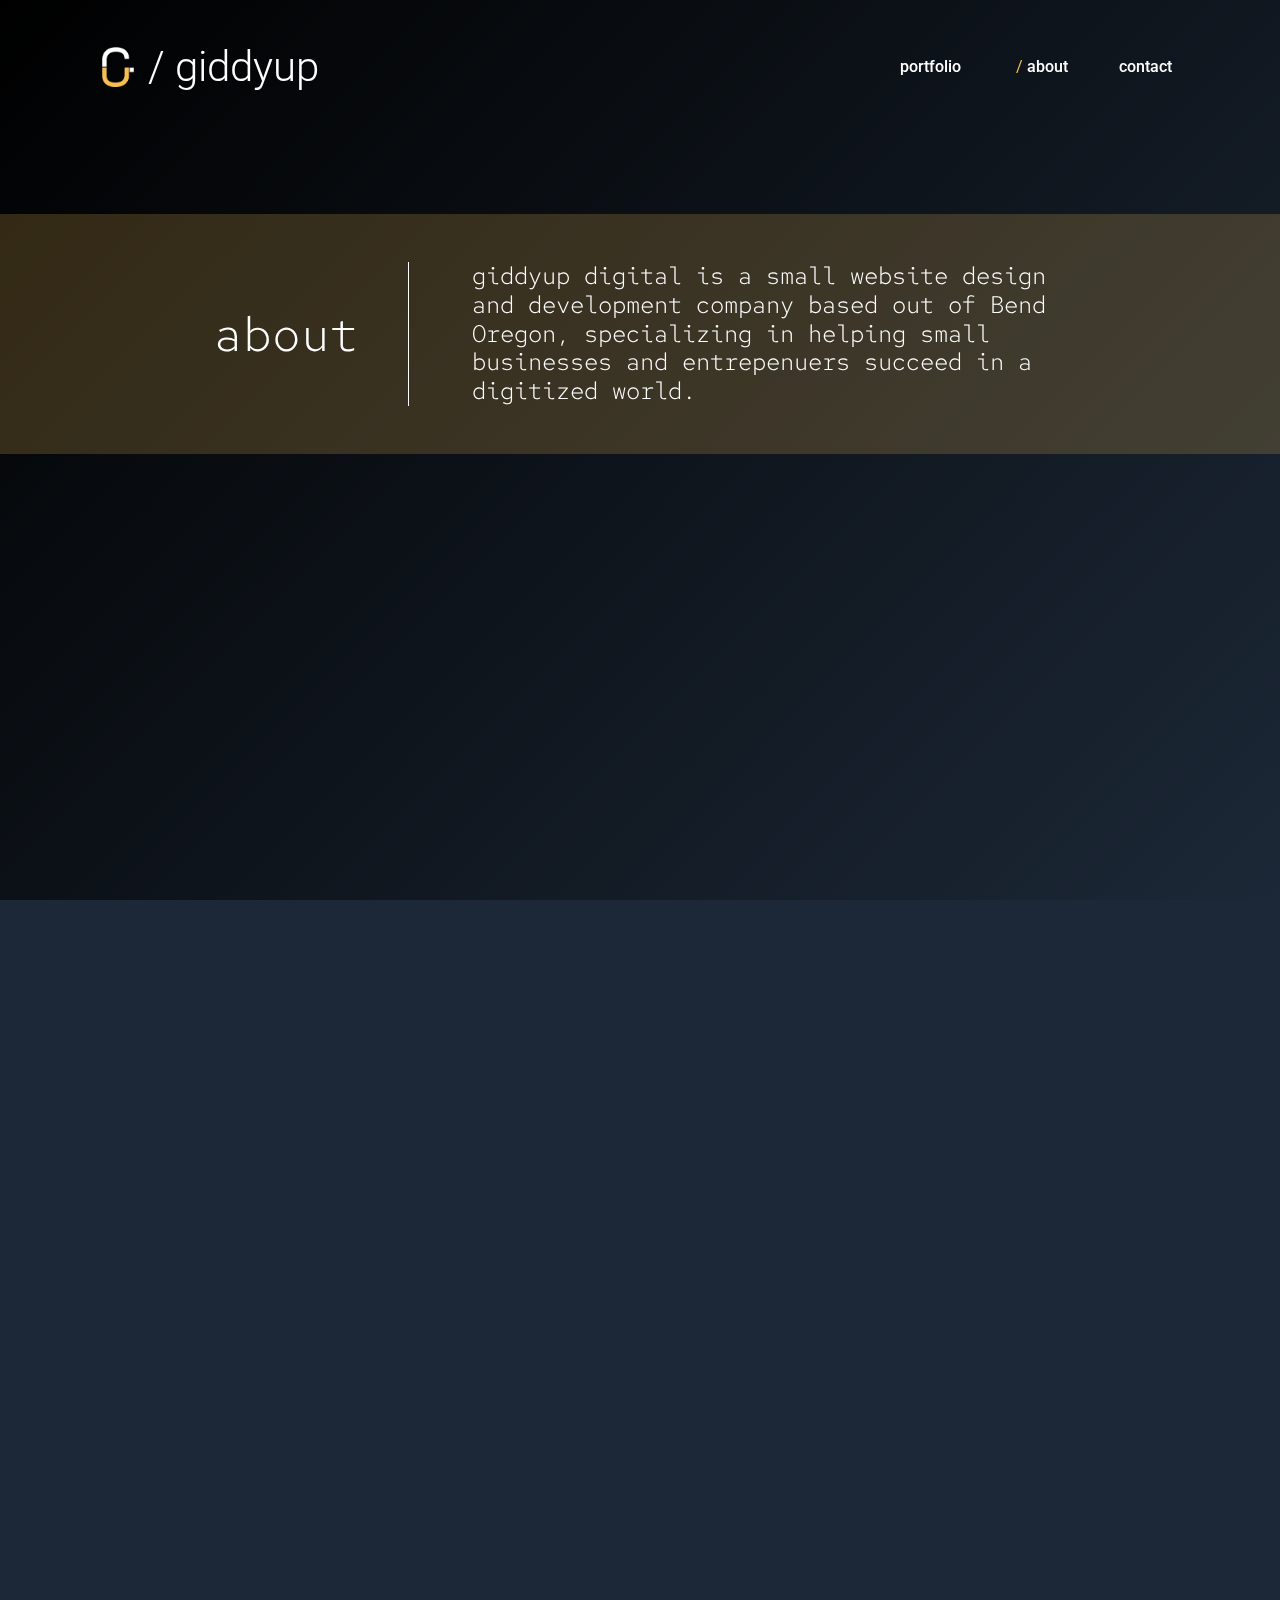
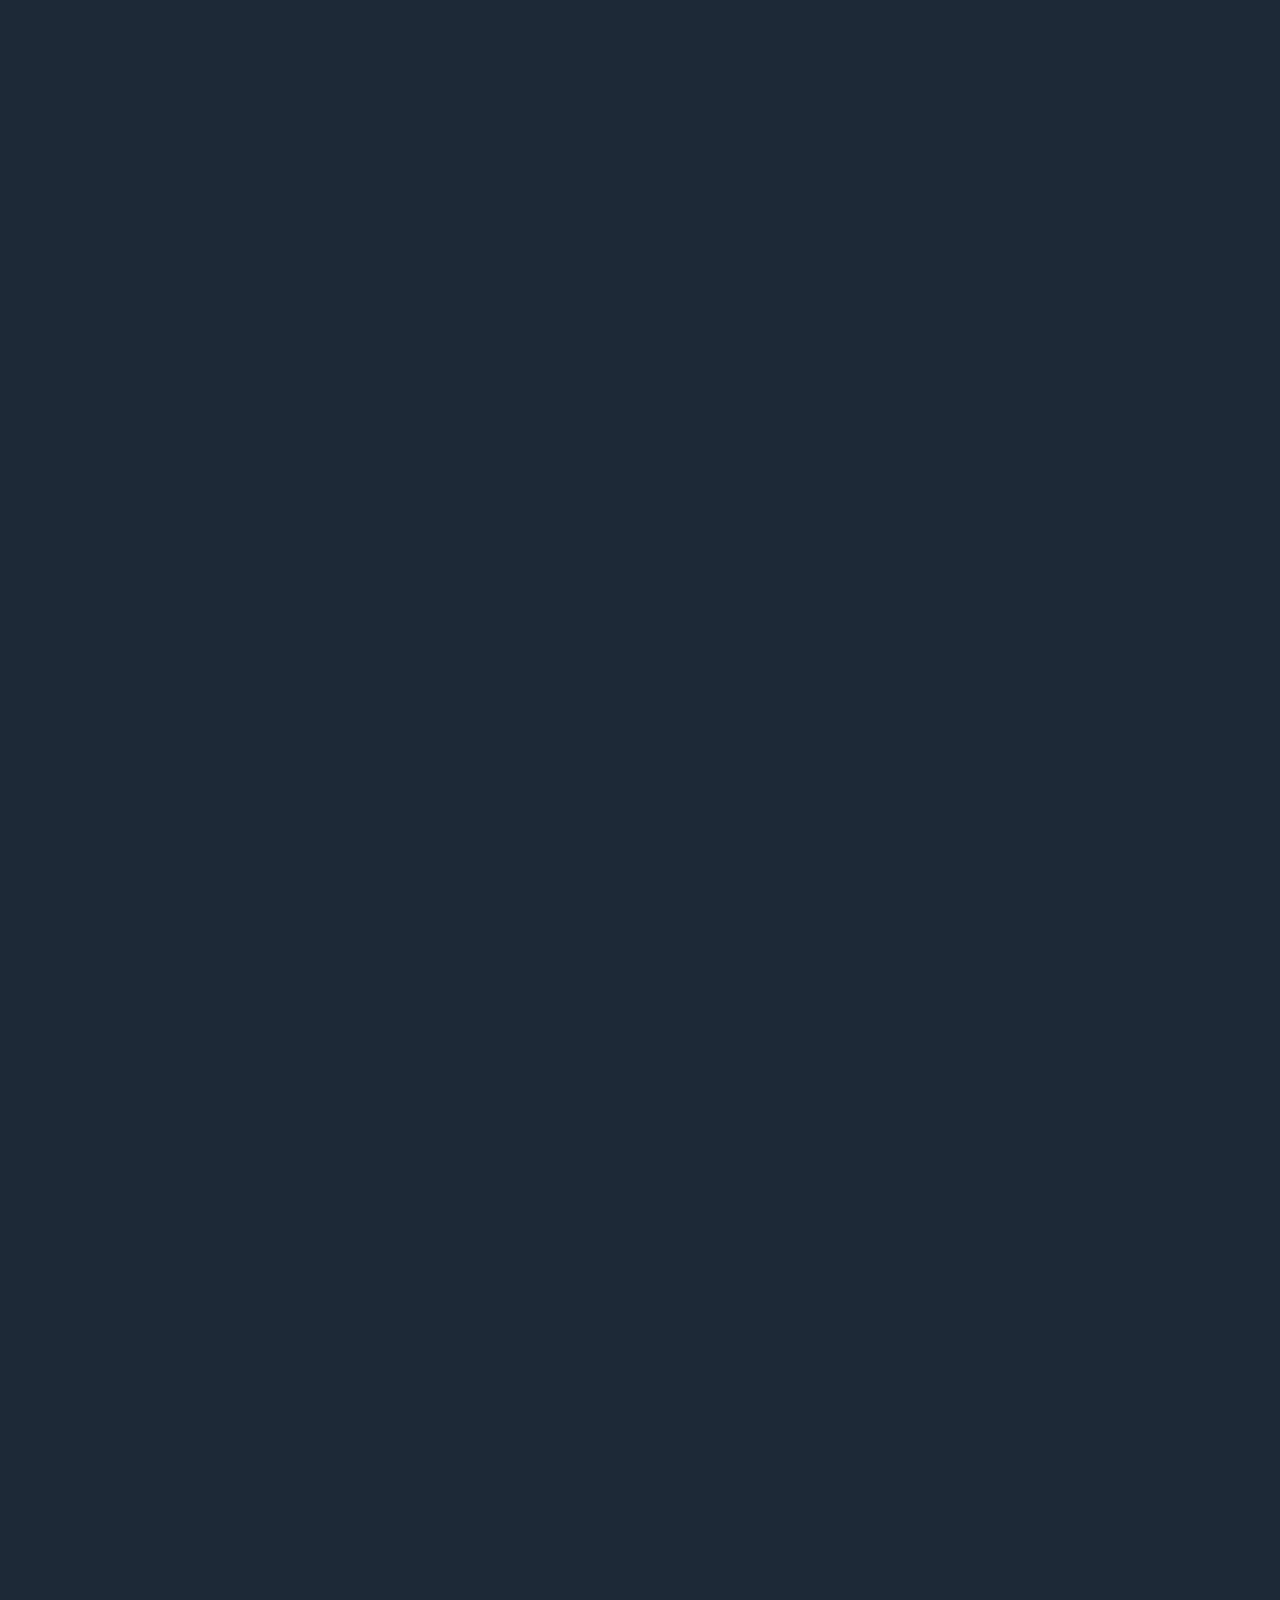
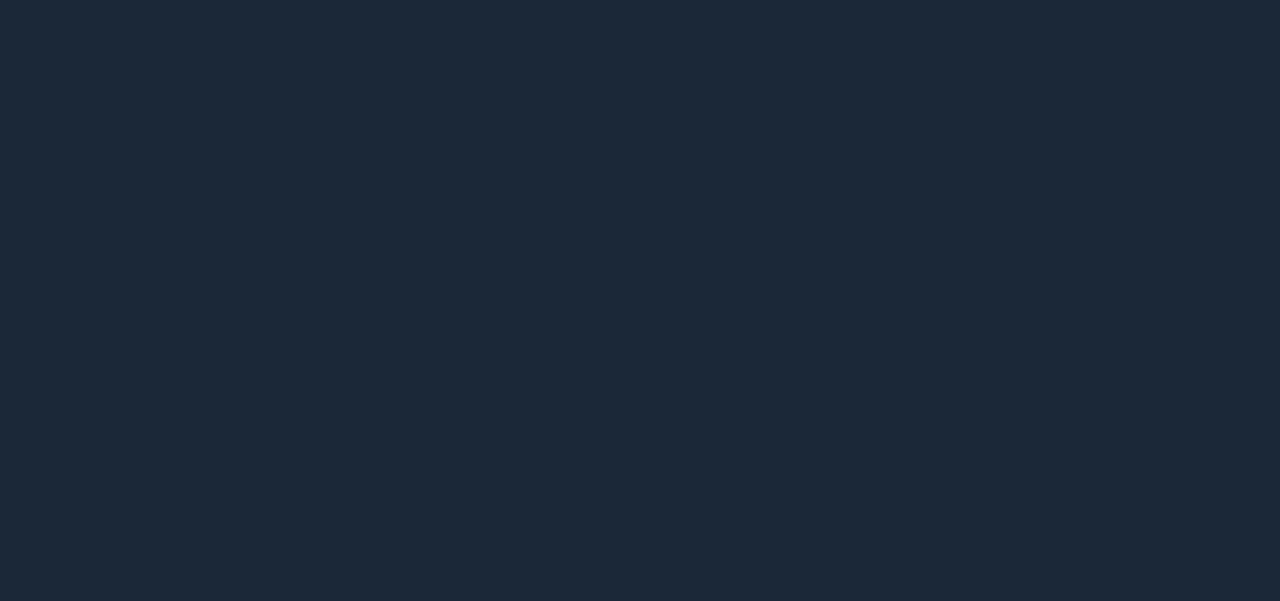
==== about.html @ ee19289d "Rev 0.51" ====
<!DOCTYPE html>
<html lang="en">
  <head>
    <meta charset="utf-8">
    <meta name="description" content="giddyup digital is a small website design and development company, specializing in helping small businesses and entrepenuers establish intentional and cohesive online presence using web design and development best practices." />
    <meta name="keywords" content="website design, website developer, custom websites, web application development, seo, consulting" />
    <meta name="author" content="GiddyUp Web Design" />
    <meta property='og:image' content='images/new-logo-2.png' />
    <meta name="viewport" content="width=device-width, initial-scale=1, shrink-to-fit=no, user-scalable=no">

    <!-- Favicon -->
    <link rel="shortcut icon" href="img/logo-favicon-navy.png" />

    <!-- Google Font -->
    <link rel="preconnect" href="https://fonts.googleapis.com">
     <link rel="preconnect" href="https://fonts.gstatic.com" crossorigin>
     <link href="https://fonts.googleapis.com/css2?family=Inter:wght@100;200;300;400;500;600;700;800;900&family=Red+Hat+Mono:ital,wght@0,300;0,400;0,500;0,600;0,700;1,300;1,400;1,500;1,600;1,700&family=Roboto:ital,wght@0,100;0,300;0,400;0,500;1,100;1,300;1,400;1,500&display=swap" rel="stylesheet">

    <!-- Stylesheets -->
    
    <!-- Custom server ver -->
    <!-- <link rel="stylesheet" href="/css/animations.css" />
    <link rel="stylesheet" href="/css/bootstrap/bootstrap.css" />
    <link rel="stylesheet" href="/js/glide/dist/css/glide.core.min.css">
    <link rel="stylesheet" href="/js/glide/dist/css/glide.theme.min.css">
    <link rel="stylesheet" href="/css/style.css" />
    <link rel="stylesheet" href="/css/preload.css" /> -->

    <!-- Front end only version -->
    <link rel="stylesheet" href="css/animations.css" />
    <link rel="stylesheet" href="css/bootstrap/bootstrap.css" />
    <link rel="stylesheet" href="js/glide/dist/css/glide.core.min.css">
    <link rel="stylesheet" href="js/glide/dist/css/glide.theme.min.css">
    <link rel="stylesheet" href="css/style.css" />
    <link rel="stylesheet" href="css/preload.css" />
    <link rel="stylesheet" href="css/font-awesome/all.min.css" />
    <!-- Google tag (gtag.js) -->
    
    <title>about giddyup digital</title>
  </head>
  <body id="the-body" class="is-preload">
    <header id="top" class="col-12 d-flex justify-content-center">
      <nav class="col-12 col-xl-11 mt-xl-3 d-flex justify-content-between align-content-center">
        <a id="navlogo-container" class="d-flex justify-content-start align-content-center" href='index.html'>
          <img class="logo-icon" src="img/logo-icon.png"/>
          <h2 class="logo-font">/ giddyup</h2>
        </a>
        <div id="menuToggle" class="px-3 d-lg-none position-absolute">
          <input type="checkbox" />
          <span class=""></span>
          <span class=""></span>
          <span class=""></span>
          <ul id="menu" class="">
            <a href="portfolio.html"><li>portfolio</li></a>
            <a href=""><li><b class="px-1">/</b>about</li></a>
            <a href="contact.html"><li>contact</li></a>
          </ul>
        </div>
        <ul class="d-lg-flex d-none justify-content-between align-items-center">
          <a href="portfolio.html"><li>portfolio</li></a>
            <!-- <a href="#work"><li>about</li></a> -->
            <a href=""><li class=""><b class="px-1">/</b>about</li></a>
            <a href="contact.html"><li>contact</li></a>
        </ul> 
      </nav>
    </header>
    <section id="about-hero-container" class="pt-md-5 mb-5"> 
        <div id="about-hero" class="col-12 d-flex align-content-center justify-content-center mt-5 mb-5">
            <div class="col-12 d-flex align-content-center justify-content-center my-5 flex-wrap">
                <h1 class="text-center text-md-right">about</h1>
                <div class="vertical-line mx-5 d-none d-md-flex"></div>
                <div class="divider-white mt-2 mb-4 d-flex d-md-none col-12"></div>
                <h5 class="col-12 col-md-6">giddyup digital is a small website design and development company based out of Bend Oregon, specializing in helping small businesses and entrepenuers succeed in a digitized world.</h5>
            </div>
        </div>
    </section>
    <section id="introduction" class="col-12 d-flex justify-content-center align-content-center my-5">
      <div class="col-12 col-md-10 col-xl-8 d-flex justify-content-center flex-wrap mt-5 my-md-0" >
        <div class="img-container d-flex align-content-center col-11 col-sm-8 col-md-4 col-xl-3 animate animate-left p-1 p-sm-3 pb-5 p-md-0 ">
            <img class="col-12" src="img/about3.jpg" alt="Polaroid picture of man wearing a cowboy hat and white button up shirt, sitting on a blue couch, petting a cute red heeler puppy. Both are looking at the camera." />
        </div>
        <div class="intro-text-container col-12 col-md-8 col-xl-9 d-flex align-content-center flex-wrap">
            <h2 class="col-12 animate animate-top mx-3">Hello, my name is Morgan.</h2>
            <!-- <div class="divider-secondary col-12"></div> -->
            <p class="animate animate-right p-3">While transitioning my career from Mechanical to Software engineering, I began designing and developing websites as a way to earn money while also expanding my skill set. What started as a way to make ends meet quickly morphed into something more, as I found a deep sense of meaning from being able to utilize my unique skills to help small business owners succeed. I decided to pursue web design/development full time, and <b>giddyup digital llc</b> was born.</p>
        </div>
      </div>
    </section>
    <section id="definition" class="col-12 d-flex justify-content-center align-content-center flex-wrap section">
      <div class="col-12 col-md-10 col-xl-8 d-flex justify-content-center align-content-start flex-wrap my-5">
        <!-- <div class="caption-bg-left col-12"></div> -->
        <div class="col-12 col-md-5 d-flex justify-content-center justify-content-md-end flex-wrap animate animate-left mb-3">
            <h2 class="col-12 text-md-right">giddyup</h2>
            <h2 class="col-12 text-md-right">/gid-ee-uhp/</h2>
            <h5 class="col-12 text-md-right"><em>exclamation</em></h5>
        </div>
        <div class="vertical-line mx-5 d-none d-md-flex animate animate-top mb-3"></div>
        <div class="co-12 col-md-5 d-flex justify-content-center justify-content-md-start flex-wrap align-content-center animate animate-right mb-3">
            <h4 class="col-12 text-left">To start moving or move faster; <b>to get a move on.</b></h5>
        </div>
        
      </div>
    </section>

    <section id="values" class="col-12 d-flex justify-content-center align-content-center flex-wrap  animate animate-left">
        <div class="col-12 col-md-10 col-xl-8 d-flex justify-content-center align-content-start flex-wrap animate animate-left my-5">
            <h2 class="col-12 mb-5">values</h2>
            <div class="col-12 col-sm-6 col-lg-4 d-flex justify-content-start align-content-start flex-wrap animate-delay animate animate-left">
              <h4 class="col-12 process-number">1.</h4>
              <h4 class="col-12"><b>People</b> over profits</h4>
              <p class="col-12">Money is the “how” to our business, not the "why". We aim to have a <b>positive impact</b> on every person we interact with.</p>
            </div>
            <div class="col-12 col-sm-6 col-lg-4 d-flex justify-content-start align-content-start flex-wrap animate-delay animate animate-left">
                <h4 class="col-12 process-number">2.</h4>
                <h4 class="col-12">Bias towards <b>action</b></h4>
                <p class="col-12">Problems get solved through action, not by dwelling on them. <b>Giddyup!</b></p>
            </div>
            <div class="col-12 col-sm-6 col-lg-4 d-flex justify-content-start align-content-start flex-wrap animate-delay animate animate-left">
              <h4 class="col-12 process-number">3.</h4>
              <h4 class="col-12">Golden Rule <b>2.0</b></h4>
              <p class="col-12">“Treat everything the way you hope everyone would treat everything”</p>
            </div>
          </div>
    </section>

    <section id="about">

    </section>

    <footer class="col-12 d-flex justify-content-center align-content-center flex-wrap">
      <div class="col-12 d-flex justify-content-center p-5">
        <img class="logo-footer col-6 col-lg-2" src="img/logo.png"/>
      </div>
      <p class="col-12 text-center">© giddyup digital 2022</p>


    </footer>

    <div id="back-to-top" class="back-to-top">
      <a href="#top"> <i class="fas fa-angle-up"></i></a>
    </div>

    <script src="js/glide/dist/glide.min.js"></script>
    <script src="js/preload.js"></script>
    <script src="js/custom.js"></script>
    <script src="js/animations.js"></script>
  </body>
</html>
---- css/animations.css ----
/* .bg-pan-left {
	-webkit-animation: bg-pan-left 60s both;
	        animation: bg-pan-left 60s both;
}

.bg-pan-top {
	-webkit-animation: bg-pan-top 60s both;
	        animation: bg-pan-top 60s both;
}

.fade-in {
	-webkit-animation: fade-in 2s 1.2s both;
	        animation: fade-in 2s 1.2s both;
}

.text-focus-in {
	-webkit-animation: text-focus-in 1.2s both;
	        animation: text-focus-in 1.2s both;
} */

.animate {
  /* opacity: 0;
  transition: all 1s;
  filter: blur(5px);
  transform: translateX(-20%); */
}

.animate-left {
  opacity: 0;
  transition: all 1s;
  filter: blur(5px);
  transform: translateX(-20%);
}

.animate-top {
  opacity: 0;
  transition: all 1s;
  filter: blur(5px);
  transform: translateY(-20%);
}

.animate-right {
  opacity: 0;
  transition: all 1s;
  filter: blur(5px);
  transform: translateX(20%);
}

.animate-bottom {
  opacity: 0;
  transition: all 1s;
  filter: blur(5px);
  transform: translateY(20%);
}

.animate-snail {
  transition: all 2s;
}

.animate-slow {
  transition: all 1.5s;
}

.animate-fast {
  transition: all .5s;
}

.animate-blur {
  filter: blur(5px);
}

.animate-from-left {
  
}

@media(prefers-reduced-motion) {
  .animate {
    transition: none;
  }
}

.reveal {
  opacity: 1;
  transform: translateX(0);
  filter: blur(0);
}

.animate-delay:nth-child(2) {
  transition-delay: 100ms;
}

.animate-delay:nth-child(3) {
  transition-delay: 200ms;
}

.animate-delay:nth-child(4) {
  transition-delay: 300ms;
}

.animate-delay:nth-child(5) {
  transition-delay: 400ms;
}


.animate-delay-1 {
  transition-delay: 100ms;
}

.animate-delay-2 {
  transition-delay: 200ms;
}

.animate-delay-3 {
  transition-delay: 300ms;
}

.animate-delay-4 {
  transition-delay: 400ms;
}



















/**
 * ----------------------------------------
 * animation bg-pan-left
 * ----------------------------------------
 */
 @-webkit-keyframes bg-pan-left {
    0% {
      background-position: 100% 50%;
    }
    100% {
      background-position: 0% 50%;
    }
  }
  @keyframes bg-pan-left {
    0% {
      background-position: 100% 50%;
    }
    100% {
      background-position: 0% 50%;
    }
  }

  @-webkit-keyframes bg-pan-top {
    0% {
      background-position: 50% 100%;
    }
    100% {
      background-position: 50% 0%;
    }
  }
  @keyframes bg-pan-top {
    0% {
      background-position: 50% 100%;
    }
    100% {
      background-position: 50% 0%;
    }
  }
  
  @-webkit-keyframes fade-in {
    0% {
      opacity: 0;
    }
    100% {
      opacity: 1;
    }
  }
  @keyframes fade-in {
    0% {
      opacity: 0;
    }
    100% {
      opacity: 1;
    }
  }

  @-webkit-keyframes text-focus-in {
    0% {
      -webkit-filter: blur(12px);
              filter: blur(12px);
      opacity: 0;
    }
    100% {
      -webkit-filter: blur(0px);
              filter: blur(0px);
      opacity: 1;
    }
  }
  @keyframes text-focus-in {
    0% {
      -webkit-filter: blur(12px);
              filter: blur(12px);
      opacity: 0;
    }
    100% {
      -webkit-filter: blur(0px);
              filter: blur(0px);
      opacity: 1;
    }
  }
---- css/style.css ----
* {
  --color-primary: #1C2837;
	--color-secondary: #F6BF54;
	--color-light:#9C9C9C;
  --color-potential-green: #56A069; 
  --color-potential-teal: #C3FCF2;
  --color-potential-blue: #00CAFF;
  --color-potential-pink: #FF60B8;
  --font-paragraph: 'Inter', serif;
  --font-header: 'Red Hat Mono', monospace;
  --font-logo: 'Roboto', sans-serif;
  --font-cursive: 'Allura', cursive;
  --aspect-ratio-desktop: calc(1550/887);
  --aspect-ratio-mobile: calc(566/1087);
  --caption-bg-left-size: 80vh;
}

html, body {
  width: 100%;
  height: 100%;
  margin: 0px;
  padding: 0px;
  scroll-behavior: smooth;
  overflow-x: hidden;
  position: relative;
}

:root {
  font-size: 16px;
  line-height: 24px;
  font-weight: 400;

  color-scheme: light dark;
  color: rgba(255, 255, 255, 0.87);
  background-color: var(--color-primary);

  font-synthesis: none;
  text-rendering: optimizeLegibility;
  -webkit-font-smoothing: antialiased;
  -moz-osx-font-smoothing: grayscale;
  -webkit-text-size-adjust: 100%;
}

h1, h2, h3, h4, h5, h6 {
  font-family: var(--font-header);
}

h1, h2, h3, h4, h5, h6, p, li {
  color: white;
}

#navlogo-container {
  padding: 30px 0;
}

.logo-icon {
  height: 40px;
  margin: auto 20px;
  box-shadow: 4px, 4px, 4px, black;
}

header {
  height: fit-content;
}

header h2 {
  line-height: 100%;
  margin: auto -.5vw;
}

header ul {
  margin-bottom: 0;
}

.logo-font {
  font-family: var(--font-logo);
  font-weight: 300;
}

li {
  list-style: none;
  transition: all 1s;
}

li.active {
  border-bottom: 1px solid var(--color-secondary);
}

a:hover {
  text-decoration: none;
  color: var(--color-secondary);
}

a:hover li {
  text-decoration: none;
  color: var(--color-secondary);
}

header nav ul a {
  transition: all 1s;
}

header li {
  margin: 2vw;
}

.logo-font {
  font-family: var(--font-logo);
}

a {
  font-weight: 500;
  color: white;
  text-decoration: inherit;
}
a:hover {
  color: var(--color-secondary);
}

body {
  margin: 0;
  /* place-items: center; */
  min-width: 320px;
  min-height: 100vh;
  background: linear-gradient(135deg, #000000 0%, var(--color-primary) 100%);
}

/* background-color: #000000;
background-image: linear-gradient(135deg, #000000 55%, #1c2837 100%); */


h1 {
  font-size: 3.2em;
  line-height: 1.1;
  font-weight: 300;
}

h2 {
  font-weight: 300;
}

h5 {
  font-weight: 300;
}

em {
  color: var(--color-light);
  text-transform: none;
}

.card {
  padding: 2em;
}

#app {
  max-width: 1280px;
  margin: 0 auto;
  padding: 2rem;
  text-align: center;
}

button {
  border-radius: 8px;
  /* border: 1px solid transparent; */
  padding: 0.6em 1.2em;
  font-size: 1em;
  font-weight: 500;
  font-family: inherit;
  background-color: #1a1a1a;
  cursor: pointer;
  /* transition: border-color 0.25s; */
}

.btn-primary:hover {
  box-shadow: -6px 6px 12px var(--color-secondary);
  background-color:#000000;
  color: var(--color-secondary);
  /* background-color: var(--color-primary) !important; */
  transition: color 1s;
  transition: box-shadow 1s;
  border: none;
}

button:focus,
button:focus-visible {
  outline: 4px auto -webkit-focus-ring-color;
}

.btn-primary {
  background-color: black;
  font-family: var(--font-paragraph);
  box-shadow: -4px 4px 8px var(--color-secondary);
  border: none;
  border-radius: 0;
  transition: all 1s;
  text-transform: uppercase;
}

b {
  color: var(--color-secondary);
  font-weight: normal;
}

/* #menu b {
  color: var(--color-secondary);
} */

/* @media (prefers-color-scheme: light) {
  :root {
    color: #213547;
    background-color: #ffffff;
  }
  a:hover {
    color: #747bff;
  }
  button {
    background-color: #f9f9f9;
  }
} */

#hero {
  height: 90vh;
}

.section {
  min-height: 100vh;
}

/* Typed text for header */
.typewriter-text {
  color: var(--color-secondary);
}

h1.cursor::after {
  height:4px;
  width:13px;
}

.cursor::after {
  content:'';
  display:inline-block;
  /* margin-left:3px; */
  background-color:white;
  animation-name:blink;
  animation-duration:0.5s;
  animation-iteration-count: infinite;
}

#typewriter h1 {
  padding-left: 15px;
}

@keyframes blink {
  0% {
    opacity:1;
  }
  49% {
    opacity:1;
  }
  50% {
    opacity:0;
  }
  100% {
    opacity:0;
  }
}

section h2 {
  padding-bottom: 1rem;
  border-bottom: solid 2px var(--color-secondary);
}


.img-desktop:hover, .img-mobile:hover {
  cursor: pointer;
}

.img-desktop {
  background-position: center;
  background-size: cover;
  aspect-ratio: calc(1550/887);
  height: auto;
  position: relative;
  left: 40px;
  box-shadow: -4px 4px 12px black;
}

.img-mobile {
  background-position: center;
  background-size: cover;
  aspect-ratio: calc(566/1087);
  position: relative;
  right: 20px;
  top: 50%;
  height: 60%;
  box-shadow: -4px 4px 8px -4px black;
}

.divider-secondary {
  border-bottom: solid 2px var(--color-secondary);
}

.divider-white {
  border-bottom: solid 2px white;
}

#work span {
  color: white;
  border: solid 1px var(--color-secondary);
  padding: 0.25rem;
  margin: 0.25rem;
  background-color: black;
  box-shadow: -4px 4px 8px black;
  border-radius: 2px;
  /* background-color: var(--color-primary); */
}

#work span:hover {
  cursor: default;
}


/* Hamburger Menu */
#menuToggle, #menuToggle input, #menuToggle a, #menuToggle input {
  display: none;
}


.caption-bg-left {
  position: relative;
  right: 40%;
  top: calc(var(--caption-bg-left-size)/2);
  height: var(--caption-bg-left-size);
  background: var(--color-secondary);
  opacity: 20%;
  box-shadow: -4px 4px 8px black;
}

.caption-text-container {
  position: relative;
  bottom: calc(var(--caption-bg-left-size)/2);
  height: var(--caption-bg-left-size);
}

.caption-text-container h4 {
  margin: auto;
}

@media screen and (max-width: 991px) {
  ::-webkit-scrollbar {
    width: 0;
  }
  
  #menuToggle
  {
  right: 0;
  display: block;
  z-index: 1;
  -webkit-user-select: none;
  user-select: none;
  top: 44px;
  /* transform: translate(0, 15%); */
  }

  #menuToggle a
  {
  text-decoration: none;
  /* color: #232323; */
  transition: color 0.3s ease;
  display: block;
  color: var(--color-primary);
  }

  #menuToggle input
  {
  display: block;
  width: 40px;
  height: 32px;
  position: absolute;
  top: -7px;
  
  cursor: pointer;
  opacity: 0; /* hide this */
  z-index: 3; /* and place it over the hamburger */
  -webkit-touch-callout: none;
  }

  /*
  * Just a quick hamburger
  */
  #menuToggle span
  {
  display: block;
  width: 33px;
  background-color: white;
  height: 2px;
  margin-bottom: 5px;
  position: relative;
  border-radius: 3px;
  z-index: 2;
  transform-origin: 10px -2px;
  transition: transform 0.5s cubic-bezier(0.77,0.2,0.05,1.0),
              background 0.5s cubic-bezier(0.77,0.2,0.05,1.0),
              opacity 0.55s ease;
  }

  #menuToggle span:first-child
  {
  transform-origin: 0% 0%;
  }

  #menuToggle span:nth-last-child(2)
  {
  transform-origin: 0% 100%;
  }

  /* 
  * Transform all the slices of hamburger
  * into a crossmark.
  */

 
  #menuToggle input:checked ~ span
  {
    opacity: 1;
    transform: rotate(45deg) translate(-2px, -1px);
    background-color: var(--color-secondary);
  }

  /*
  * But let's hide the middle one.
  */
  #menuToggle input:checked ~ span:nth-last-child(3)
  {
  opacity: 0;
  transform: rotate(0deg) scale(0.2, 0.2);
  }

  /*
  * Ohyeah and the last one should go the other direction
  */
  #menuToggle input:checked ~ span:nth-last-child(2)
  {
  transform: rotate(-45deg) translate(0, -1px);
  }

  /*
  * Make this absolute positioned
  * at the top left of the screen
  */
  #menu
  {
  position: absolute;
  right: -50px;
  width: 250px;
  margin: -100px 0 0 -50px;
  padding: 50px;
  padding-top: 125px;
  background: var(--color-primary);
  opacity: 1;
  list-style-type: none;
  -webkit-font-smoothing: antialiased;
  /* to stop flickering of text in safari */
  transform-origin: 0% 0%;
  transform: translate(90%, 0);
  transition: all 0.6s ease;
  z-index: 1;
  }

  #menu li
  {
  padding: 10px 0;
  z-index: 1;
  position: relative;
  color: var(--color-primary);
  color: white;
  font-weight: bold;
  opacity: 1;
  }

  /*
  * And let's slide it in from the left
  */
  #menuToggle input:checked ~ ul
  {
    transform: none;
  }
}




.process-number {
  color: var(--color-secondary);
  font-size: 3.2rem;
  font-family: var(--font-header);
}


/* Responsive */
/* Mobile screens and up */
@media only screen and (min-width: 200px) {
  
  * {
    --caption-bg-left-size: 65vh;
  }

  h1 {
    font-size: 36px;
    }
  .img-desktop, .img-mobile {
    transform: translateX(-17px);
  }
  #hero {
    padding: 0;
  }

  #motto h4 {
    font-size: 20px;
    font-weight: 300;
    padding: 0;
  }

}


/* Small Screens and up */
@media only screen and (min-width: 576px)  {
  * {
    --caption-bg-left-size: 60vh;
  }
  
  h1 {
    font-size: 42px;
    }
  
  h2 {
    font-size: 36px;
    }
  
  h3 {
    font-size: 28px;
    }
  
  h4 {
    font-size: 26px;
    font-weight: 400; }
  
  h5 {
    font-size: 24px;
     }
  
  h6 {
    font-size: 18px;
    font-weight: 500; }
  
  p {
    font-weight: normal;
    font-size: 14px;}

    #motto h4 {
      font-size: 26px;
      font-weight: 300;
      padding: 0;
    }
}

/* Intermediate small screen size for offset calc */

/* Medium Screens and up */
@media only screen and (min-width: 768px)  {
  * {
    --caption-bg-left-size: 50vh;
  }

  #work span {
    padding: 0.5rem;
    margin: 0.5rem;
  }


  h1 {
    font-size: 42px;
    }
  
  h2 {
    font-size: 36px;
    }
  
  h3 {
    font-size: 28px;
    }
  
  h4 {
    font-size: 26px;
    font-weight: 400; }
  
  h5 {
    font-size: 24px;
     }
  
  h6 {
    font-size: 18px;
    font-weight: 500; }
  
  p {
    font-weight: normal;
    font-size: 14px;}
}

/* Large Screens and up */
@media only screen and (min-width: 992px)  {
  #work span {
    padding: 1rem;
    margin: 1rem;
  }

  #motto h4 {
    font-size: 28px;
    font-weight: 400;
    padding: 0;
  }

  h1 {
    font-size: 42px;
    }
  
  h2 {
    font-size: 36px;
    }
  
  h3 {
    font-size: 28px;
    }
  
  h4 {
    font-size: 26px;
    font-weight: 400; }
  
  h5 {
    font-size: 24px;
     }
  
  h6 {
    font-size: 18px;
    font-weight: 500; }
  
  p {
    font-weight: normal;
    font-size: 14px;}

}

/* XL Screens and up */
@media only screen and (min-width: 1200px)  {

  h1 {
    font-size: 48px;
    }
  
  h2 {
    font-size: 42px;
    }
  
  h3 {
    font-size: 28px;
    }
  
  h4 {
    font-size: 26px;
    font-weight: 400; }
  
  h5 {
    font-size: 24px;
     }
  
  h6 {
    font-size: 18px;
    font-weight: 500; }
  
  p {
    font-weight: normal;
    font-size: 14px;}
}

/* XXL Screens and up */
@media only screen and (min-width: 1400px)  {
  
  h1 {
    font-size: 48px;
    }
  
  h2 {
    font-size: 42px;
    }
  
  h3 {
    font-size: 36px;
    }
  
  h4 {
    font-size: 28px;
    font-weight: 400; }
  
  h5 {
    font-size: 26px;}
  
  h6 {
    font-size: 24px;
    font-weight: 500; }
  
  p, li {
    font-weight: normal;
    font-size: 18px;}
  
}

/* XXXL Screens and up */
@media only screen and (min-width: 1900px)  {
}




footer {
  background-color: rgb(0, 0, 0, 0.1)
  
}

/* back-to-to */
#back-to-top {
  opacity: 0;
  transition: all 0.5s;
}
.back-to-top a {
  display: flex;
  -webkit-box-pack: center;
      -ms-flex-pack: center;
          justify-content: center;
  -webkit-box-align: center;
      -ms-flex-align: center;
          align-items: center;
  position: fixed;
  bottom: 50px;
  right: 40px;
  width: 50px;
  height: 40px;
  margin: 0px;
  font-size: 18px;
  background: black;
  color: white;
  -webkit-transition: all 0.3s ease-in-out;
  transition: all 0.3s ease-in-out;
  z-index: 999; 
  box-shadow: -2px 2px 4px var(--color-secondary);}
  .back-to-top a:hover {
    color: var(--color-secondary);
    box-shadow: -4px 4px 8px var(--color-secondary);
  text-decoration: none; }
  .back-to-top a:focus {
    color: var(--color-secondary); }


  /* width */
::-webkit-scrollbar {
  background: rgba(0, 0, 0, 0);
  width: 10px;
}

/* Track */
::-webkit-scrollbar-track {
  /* background-color: var(--color-primary); */
  opacity: 0;
  /* background: var(--color-primary-dark); */
}

/* Handle */
::-webkit-scrollbar-thumb {
  background: var(--color-light);
  /* background: var(--color-primary-light); */
}


.seo {
  visibility: hidden;
}


#hero h1 {
  line-height: calc();
}



/* ABOUT PAGE */
#values, #definition, #introduction {
  height: 100vh;
}

#about-hero-container {
  height: 80vh;
}
#about-hero {
  background-color: rgb(246, 191, 84, 0.2);
  max-height: 40vh;
  z-index: 0;
}

#about-hero h4 {
  line-height: 2.5rem;
}

#about-hero * {
  margin: auto 0;
}

.vertical-line {
  width: 2px;
  border-right: solid white 1px;
  height: 100%
}

@media only screen and (max-width: 767px) {
  #about-hero-container {
    display: flex;
    align-content: center;
    justify-content: center;
  }
  
  #about-hero {
    max-height: fit-content;
  }
  #about-hero * {
    padding-left: 15px;
  }
  #about-hero .divider-white {
    margin-left: 15px;
  }
  #about-hero h1 {
    width: 100%;
    display: flex;
    text-align: center;

  }
  #about-hero h4 {
    width: 100%;
    display: flex;
  }

  #introduction {
    height: fit-content;
  }
}


/* #introduction {
  height: 100vh;
} */

#introduction .img-container {
  /* aspect-ratio: 1/1; */
  height: fit-content;
  padding: 0;
  margin: auto 0;
}

#introduction .intro-text-container {
  margin: auto 0;
  height: fit-content;
}

#introduction .img-container img {
  aspect-ratio: 1/1;
  border-radius: 5%;
}

#definition h2 {
  border-bottom: none;
}
---- css/preload.css ----
body {
    z-index: 0;
    position: relative;
}

body.is-preload:after {
    height: 100vh;
    width: 100vw;
    background: linear-gradient(135deg, #000000 0%, var(--color-primary) 100%);
    z-index: 10000;
    opacity: 1;
    /* filter: blur(50px); */
    transition: all 1.5s;
    position: fixed;
    left: 0;
    top: 0;
    content: '';
}

body.is-preload-reveal:after {
    opacity: 0;
    filter: blur(0);
    z-index: -1 !important;
    /* transition: all 1.5s; */
}
---- css/animations.css ----
/* .bg-pan-left {
	-webkit-animation: bg-pan-left 60s both;
	        animation: bg-pan-left 60s both;
}

.bg-pan-top {
	-webkit-animation: bg-pan-top 60s both;
	        animation: bg-pan-top 60s both;
}

.fade-in {
	-webkit-animation: fade-in 2s 1.2s both;
	        animation: fade-in 2s 1.2s both;
}

.text-focus-in {
	-webkit-animation: text-focus-in 1.2s both;
	        animation: text-focus-in 1.2s both;
} */

.animate {
  /* opacity: 0;
  transition: all 1s;
  filter: blur(5px);
  transform: translateX(-20%); */
}

.animate-left {
  opacity: 0;
  transition: all 1s;
  filter: blur(5px);
  transform: translateX(-20%);
}

.animate-top {
  opacity: 0;
  transition: all 1s;
  filter: blur(5px);
  transform: translateY(-20%);
}

.animate-right {
  opacity: 0;
  transition: all 1s;
  filter: blur(5px);
  transform: translateX(20%);
}

.animate-bottom {
  opacity: 0;
  transition: all 1s;
  filter: blur(5px);
  transform: translateY(20%);
}

.animate-snail {
  transition: all 2s;
}

.animate-slow {
  transition: all 1.5s;
}

.animate-fast {
  transition: all .5s;
}

.animate-blur {
  filter: blur(5px);
}

.animate-from-left {
  
}

@media(prefers-reduced-motion) {
  .animate {
    transition: none;
  }
}

.reveal {
  opacity: 1;
  transform: translateX(0);
  filter: blur(0);
}

.animate-delay:nth-child(2) {
  transition-delay: 100ms;
}

.animate-delay:nth-child(3) {
  transition-delay: 200ms;
}

.animate-delay:nth-child(4) {
  transition-delay: 300ms;
}

.animate-delay:nth-child(5) {
  transition-delay: 400ms;
}


.animate-delay-1 {
  transition-delay: 100ms;
}

.animate-delay-2 {
  transition-delay: 200ms;
}

.animate-delay-3 {
  transition-delay: 300ms;
}

.animate-delay-4 {
  transition-delay: 400ms;
}



















/**
 * ----------------------------------------
 * animation bg-pan-left
 * ----------------------------------------
 */
 @-webkit-keyframes bg-pan-left {
    0% {
      background-position: 100% 50%;
    }
    100% {
      background-position: 0% 50%;
    }
  }
  @keyframes bg-pan-left {
    0% {
      background-position: 100% 50%;
    }
    100% {
      background-position: 0% 50%;
    }
  }

  @-webkit-keyframes bg-pan-top {
    0% {
      background-position: 50% 100%;
    }
    100% {
      background-position: 50% 0%;
    }
  }
  @keyframes bg-pan-top {
    0% {
      background-position: 50% 100%;
    }
    100% {
      background-position: 50% 0%;
    }
  }
  
  @-webkit-keyframes fade-in {
    0% {
      opacity: 0;
    }
    100% {
      opacity: 1;
    }
  }
  @keyframes fade-in {
    0% {
      opacity: 0;
    }
    100% {
      opacity: 1;
    }
  }

  @-webkit-keyframes text-focus-in {
    0% {
      -webkit-filter: blur(12px);
              filter: blur(12px);
      opacity: 0;
    }
    100% {
      -webkit-filter: blur(0px);
              filter: blur(0px);
      opacity: 1;
    }
  }
  @keyframes text-focus-in {
    0% {
      -webkit-filter: blur(12px);
              filter: blur(12px);
      opacity: 0;
    }
    100% {
      -webkit-filter: blur(0px);
              filter: blur(0px);
      opacity: 1;
    }
  }
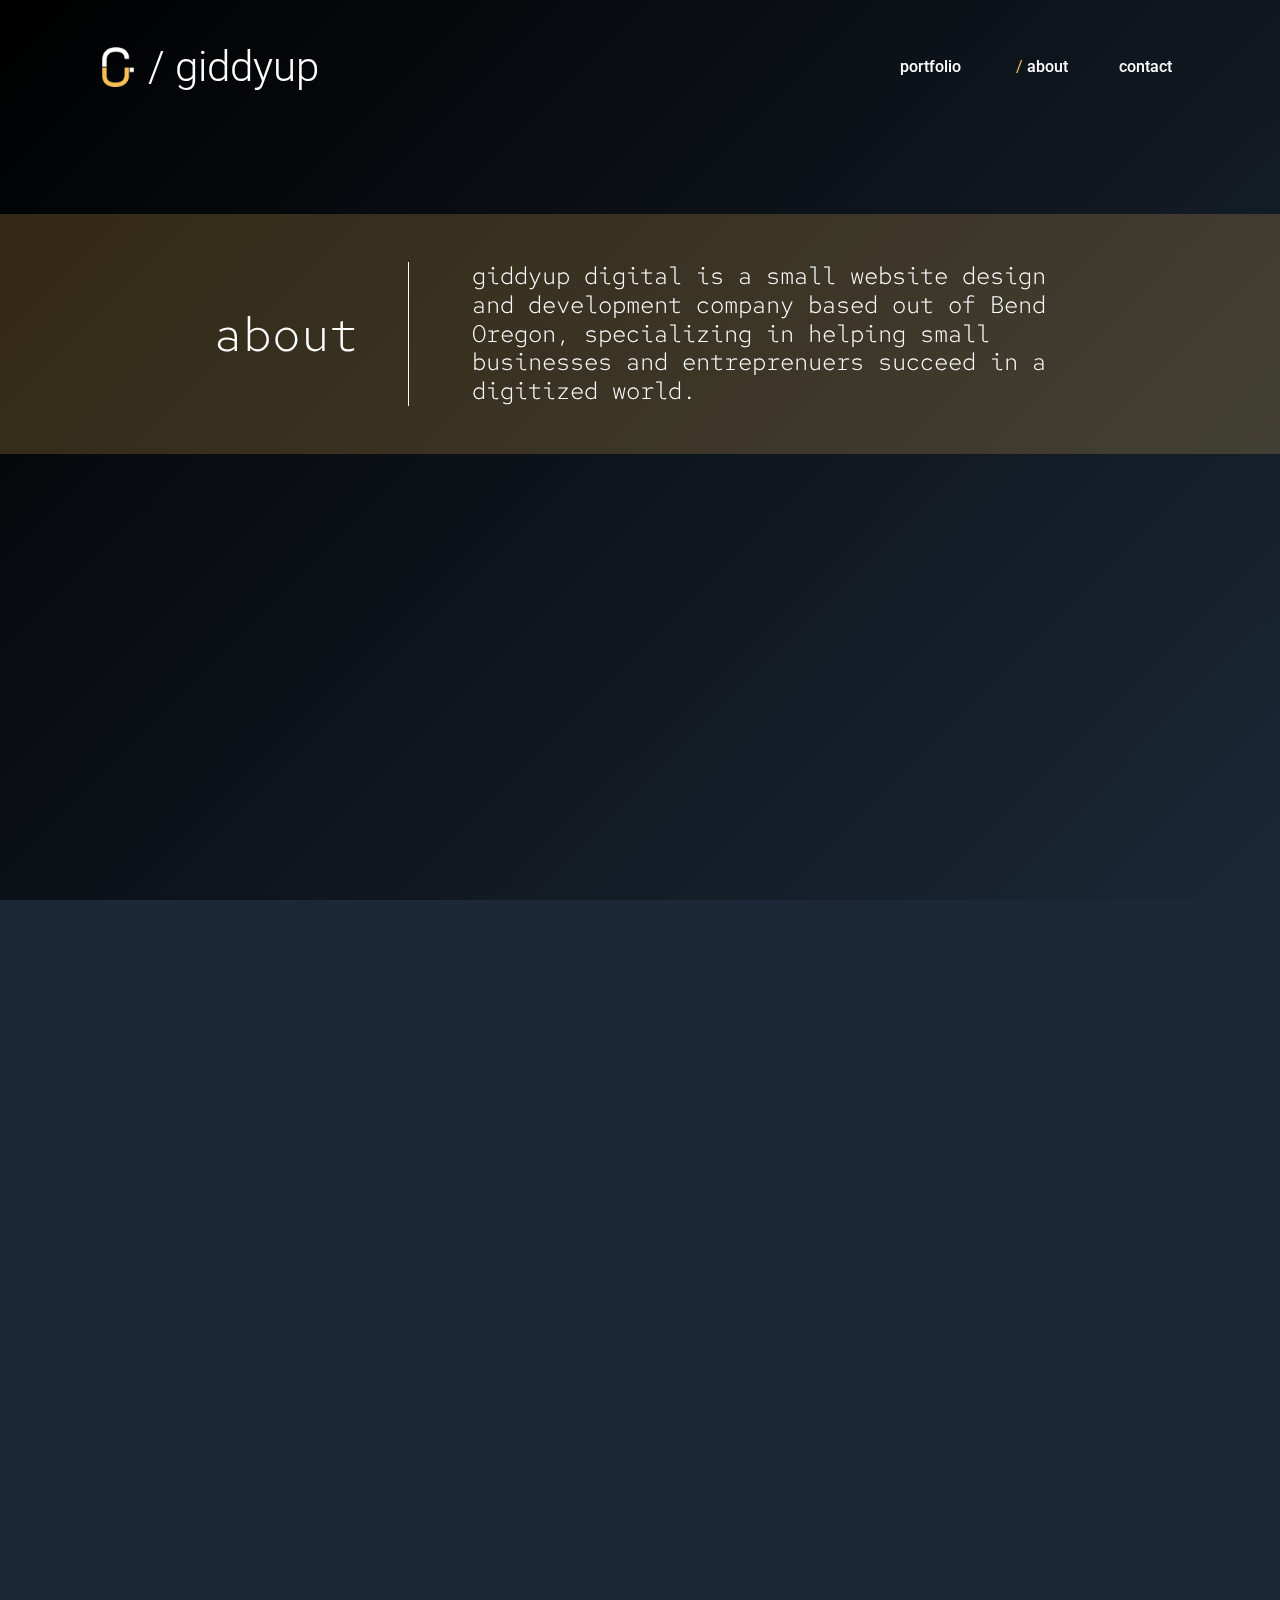
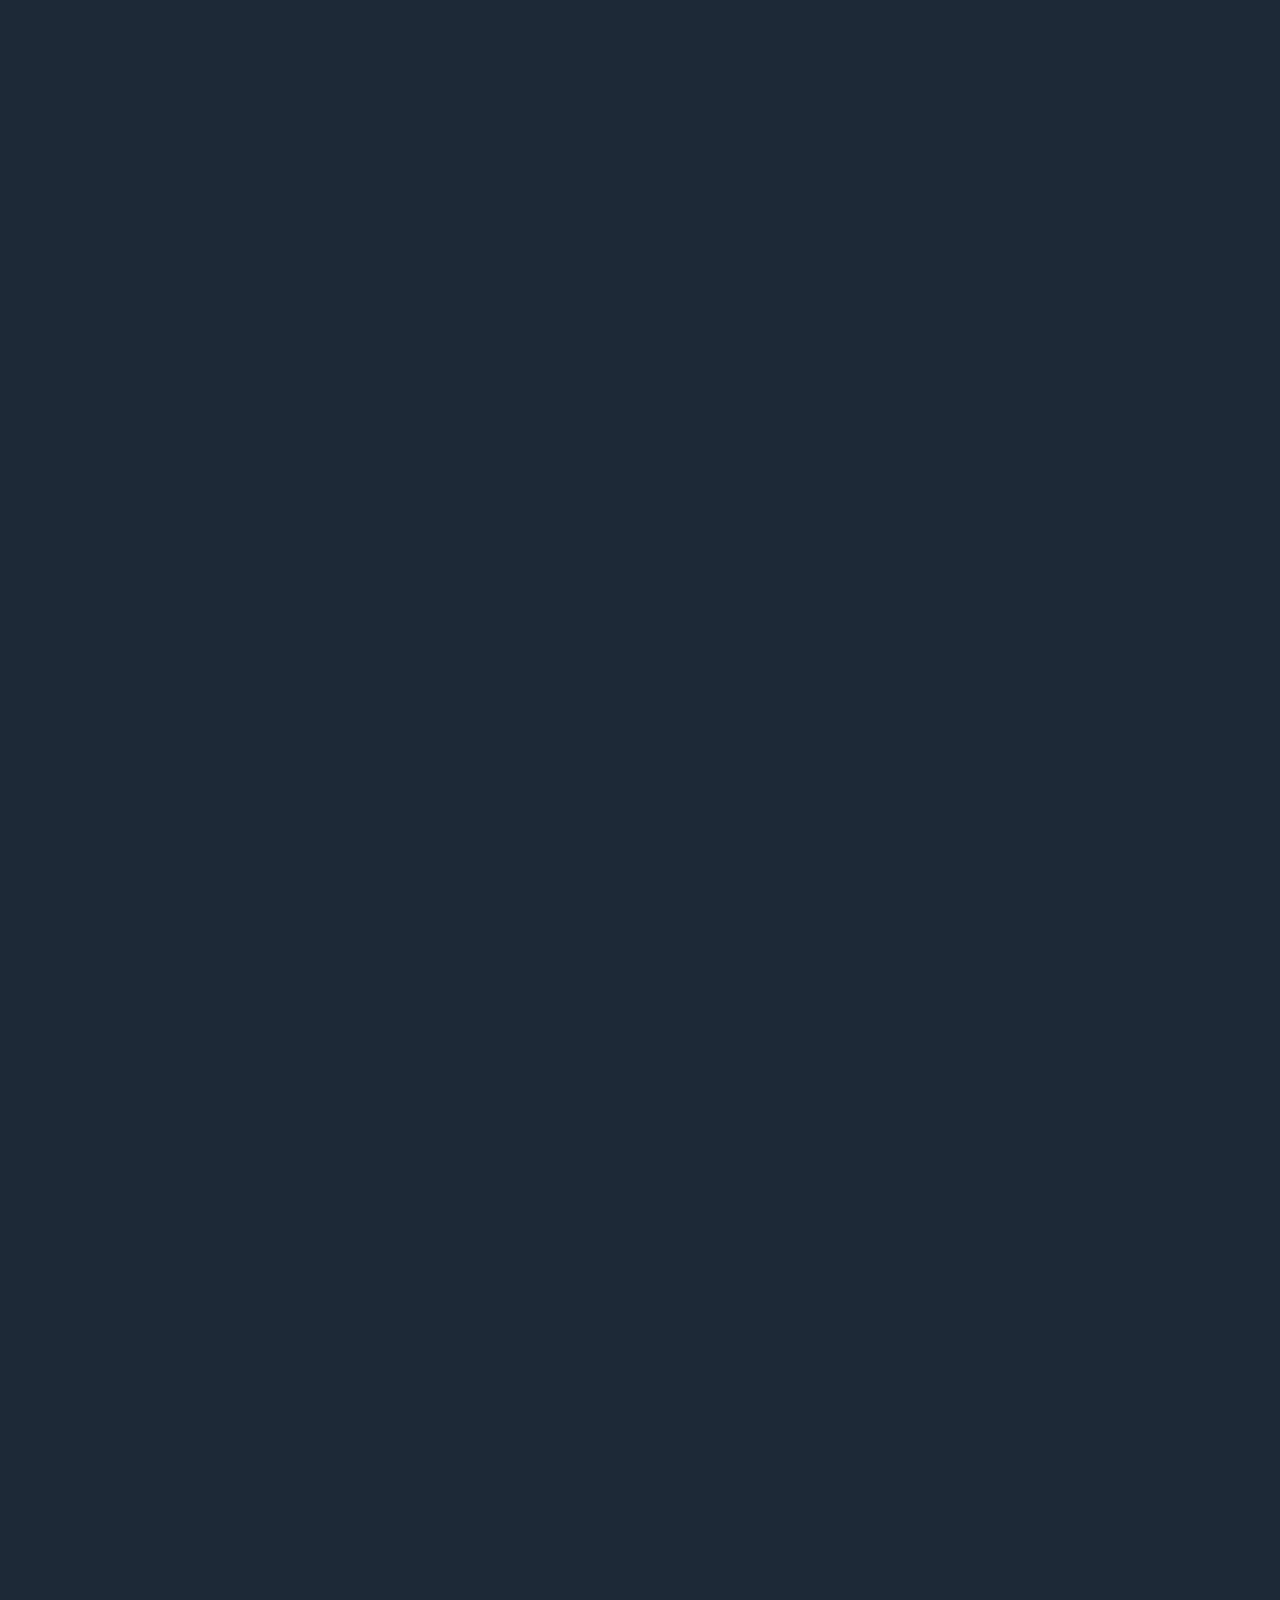
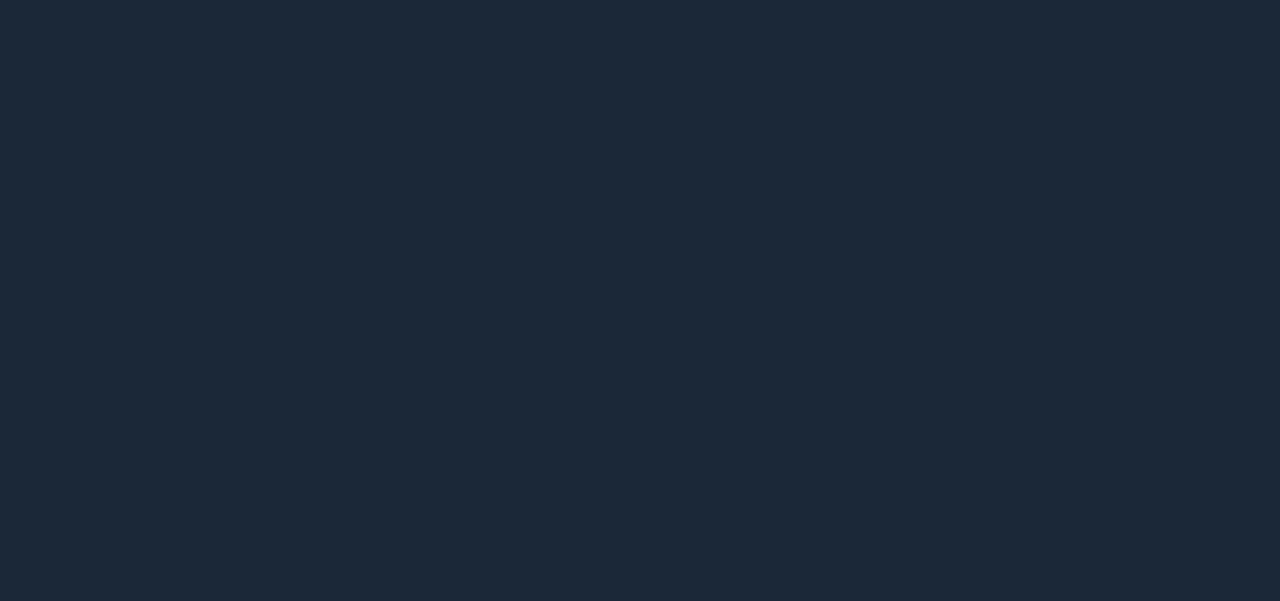
==== commit 32c22dc3: "Rev 0.52" ====
--- a/about.html
+++ b/about.html
@@ -2,7 +2,7 @@
 <html lang="en">
   <head>
     <meta charset="utf-8">
-    <meta name="description" content="giddyup digital is a small website design and development company, specializing in helping small businesses and entrepenuers establish intentional and cohesive online presence using web design and development best practices." />
+    <meta name="description" content="giddyup digital is a small website design and development company, specializing in helping small businesses and entreprenuers establish intentional and cohesive online presence using web design and development best practices." />
     <meta name="keywords" content="website design, website developer, custom websites, web application development, seo, consulting" />
     <meta name="author" content="GiddyUp Web Design" />
     <meta property='og:image' content='images/new-logo-2.png' />
@@ -70,7 +70,7 @@
                 <h1 class="text-center text-md-right">about</h1>
                 <div class="vertical-line mx-5 d-none d-md-flex"></div>
                 <div class="divider-white mt-2 mb-4 d-flex d-md-none col-12"></div>
-                <h5 class="col-12 col-md-6">giddyup digital is a small website design and development company based out of Bend Oregon, specializing in helping small businesses and entrepenuers succeed in a digitized world.</h5>
+                <h5 class="col-12 col-md-6">giddyup digital is a small website design and development company based out of Bend Oregon, specializing in helping small businesses and entreprenuers succeed in a digitized world.</h5>
             </div>
         </div>
     </section>
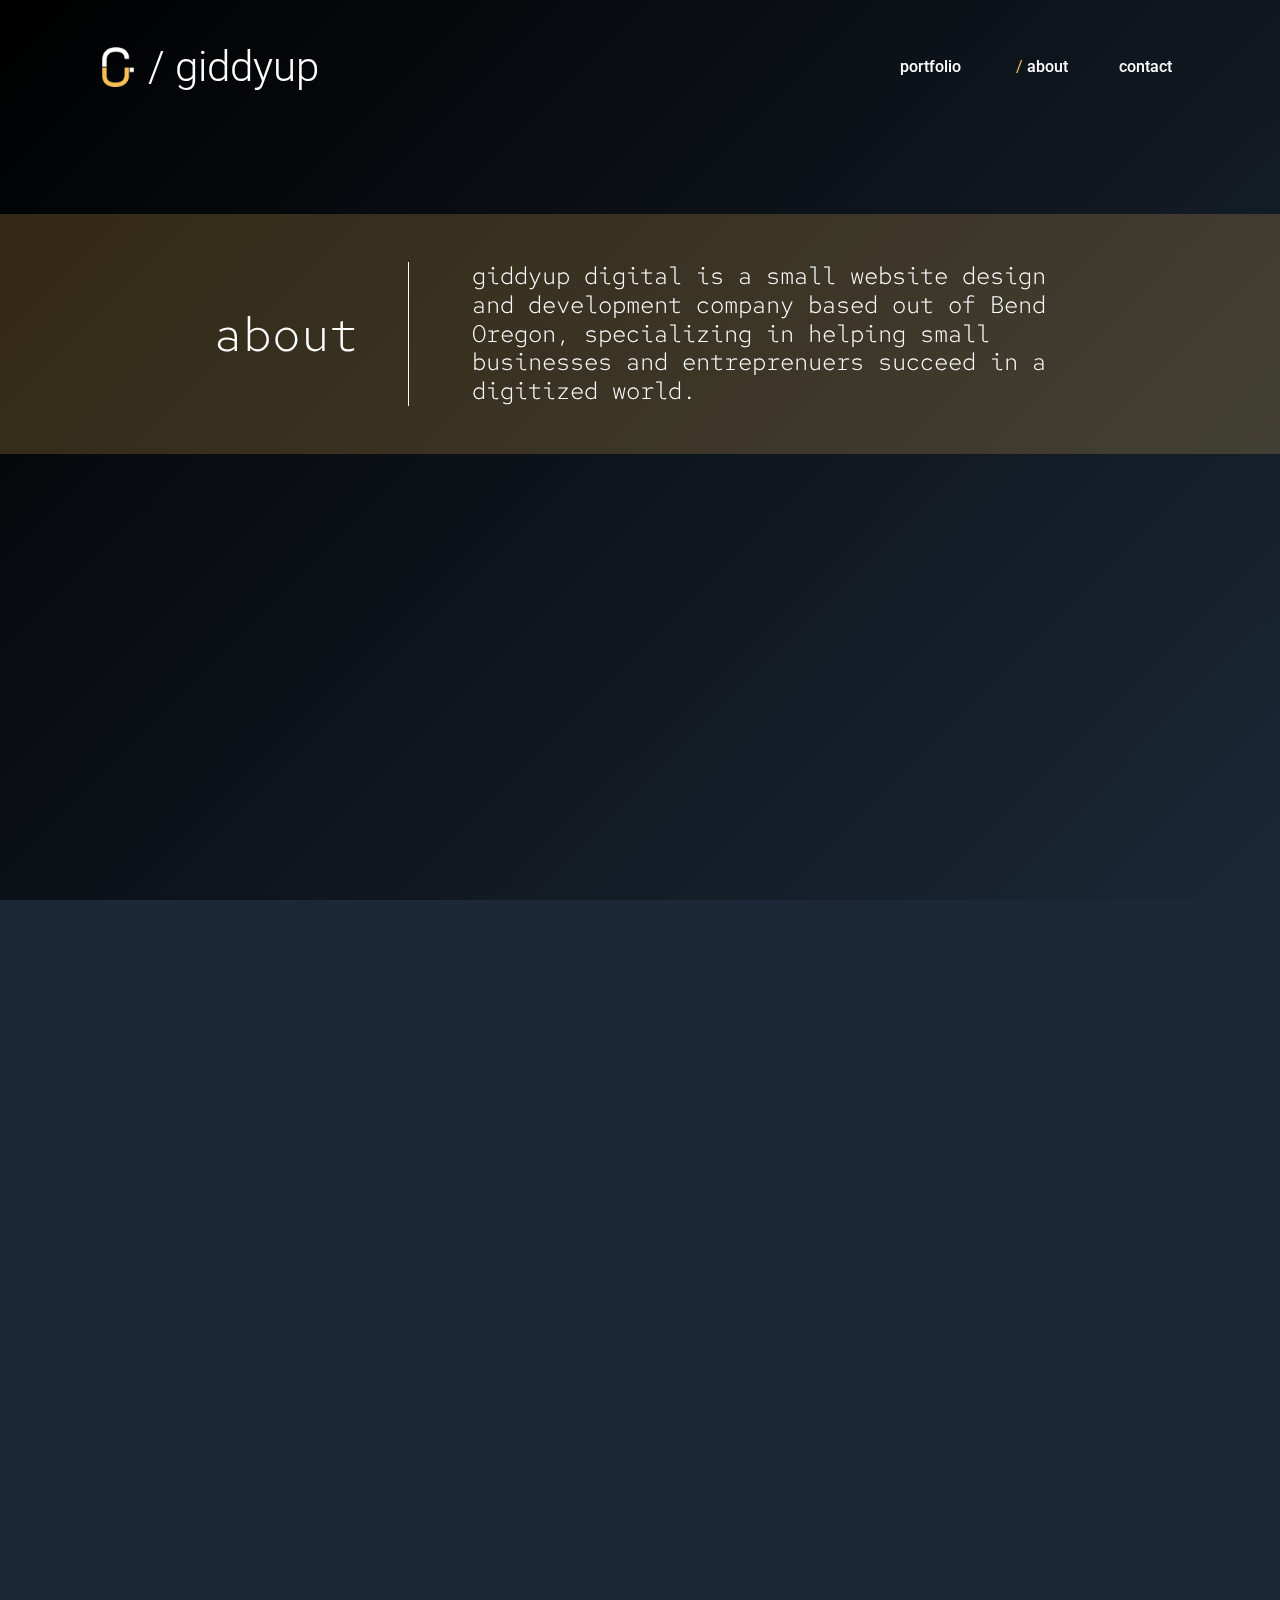
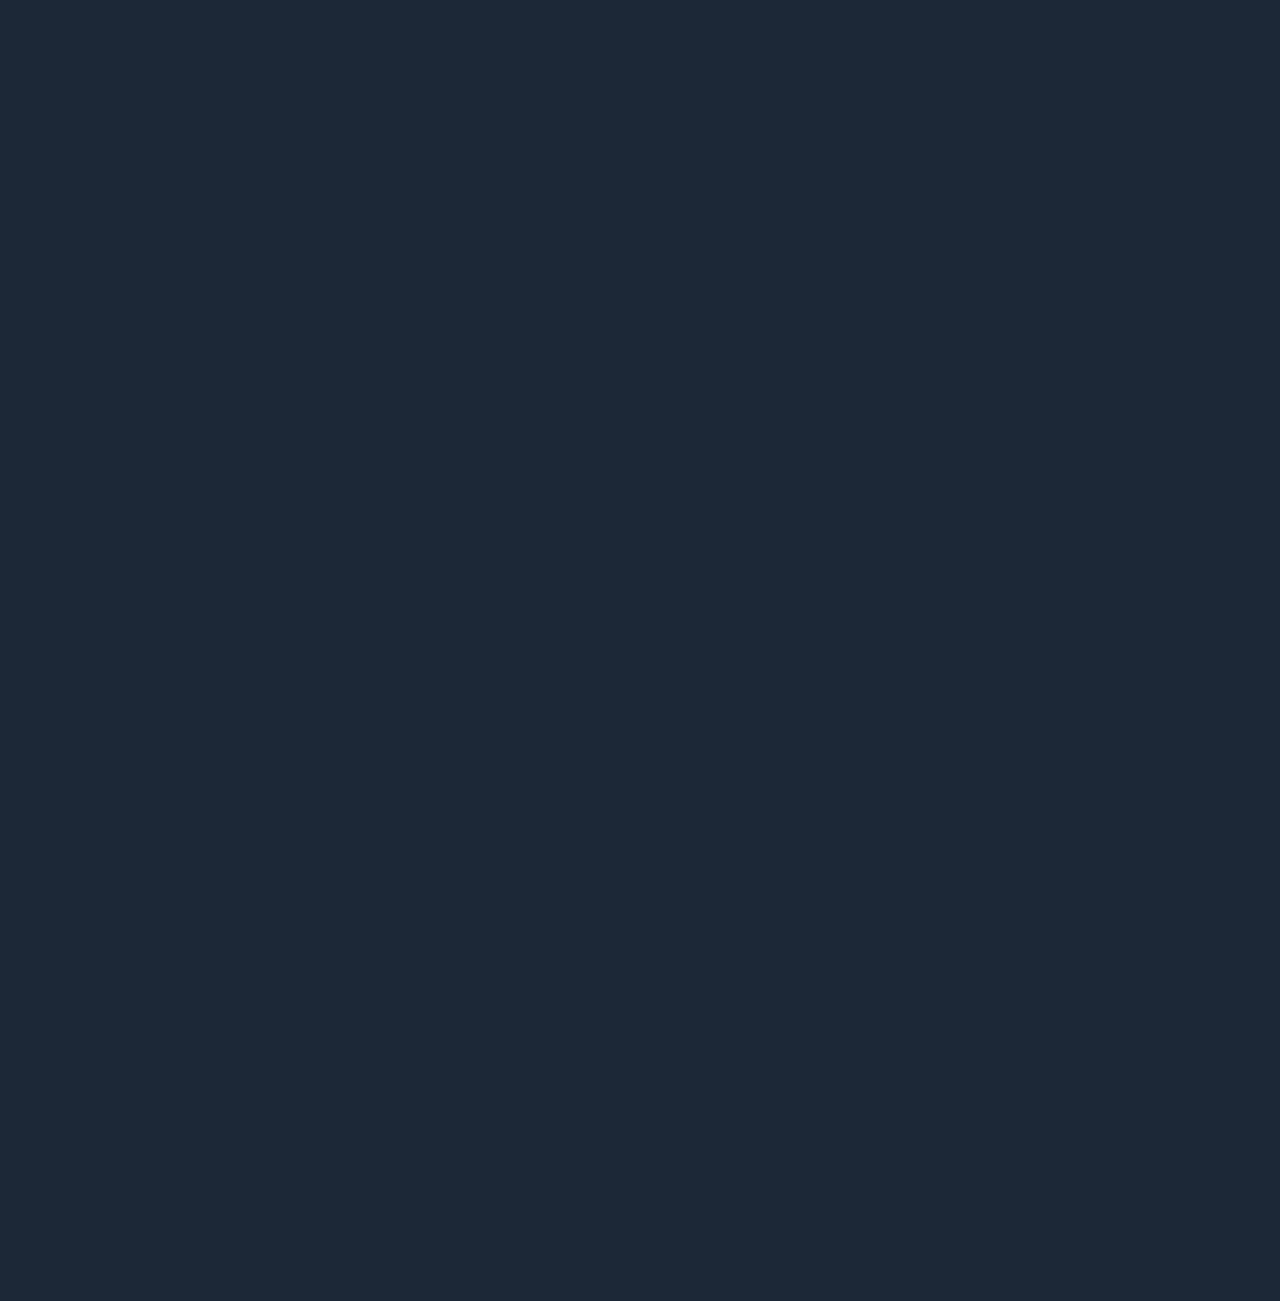
==== commit 413a317a: "edited about, added content strategy to home" ====
--- a/about.html
+++ b/about.html
@@ -38,6 +38,14 @@
     
     <title>about giddyup digital</title>
   </head>
+  <script async src="https://www.googletagmanager.com/gtag/js?id=G-HG3STBQEK7"></script>
+  <script>
+    window.dataLayer = window.dataLayer || [];
+    function gtag(){dataLayer.push(arguments);}
+    gtag('js', new Date());
+
+    gtag('config', 'G-HG3STBQEK7');
+  </script>
   <body id="the-body" class="is-preload">
     <header id="top" class="col-12 d-flex justify-content-center">
       <nav class="col-12 col-xl-11 mt-xl-3 d-flex justify-content-between align-content-center">
@@ -102,7 +110,7 @@
       </div>
     </section>
 
-    <section id="values" class="col-12 d-flex justify-content-center align-content-center flex-wrap  animate animate-left">
+    <!-- <section id="values" class="col-12 d-flex justify-content-center align-content-center flex-wrap  animate animate-left">
         <div class="col-12 col-md-10 col-xl-8 d-flex justify-content-center align-content-start flex-wrap animate animate-left my-5">
             <h2 class="col-12 mb-5">values</h2>
             <div class="col-12 col-sm-6 col-lg-4 d-flex justify-content-start align-content-start flex-wrap animate-delay animate animate-left">
@@ -121,7 +129,7 @@
               <p class="col-12">“Treat everything the way you hope everyone would treat everything”</p>
             </div>
           </div>
-    </section>
+    </section> -->
 
     <section id="about">
 
--- a/css/animations.css
+++ b/css/animations.css
@@ -99,6 +99,10 @@
 
 .animate-delay:nth-child(5) {
   transition-delay: 400ms;
+}
+
+.animate-delay:nth-child(6) {
+  transition-delay: 500ms;
 }
 
 
--- a/css/style.css
+++ b/css/style.css
@@ -1,6 +1,7 @@
 * {
   --color-primary: #1C2837;
 	--color-secondary: #F6BF54;
+  --color-secondary-opaque: rgb(246, 191, 84, 0.2);
 	--color-light:#9C9C9C;
   --color-potential-green: #56A069; 
   --color-potential-teal: #C3FCF2;
@@ -43,6 +44,7 @@
 
 h1, h2, h3, h4, h5, h6 {
   font-family: var(--font-header);
+  font-weight: 300;
 }
 
 h1, h2, h3, h4, h5, h6, p, li {
@@ -54,8 +56,8 @@
 }
 
 .logo-icon {
-  height: 40px;
-  margin: auto 20px;
+  height: 30px;
+  margin: auto 13px;
   box-shadow: 4px, 4px, 4px, black;
 }
 
@@ -290,14 +292,14 @@
   background-size: cover;
   aspect-ratio: calc(566/1087);
   position: relative;
-  right: 20px;
-  top: 50%;
-  height: 60%;
+  right: 10px;
+  top: 25%;
+  height: 85%;
   box-shadow: -4px 4px 8px -4px black;
 }
 
 .divider-secondary {
-  border-bottom: solid 2px var(--color-secondary);
+  border-bottom: solid 1px var(--color-secondary);
 }
 
 .divider-white {
@@ -344,6 +346,10 @@
 
 .caption-text-container h4 {
   margin: auto;
+}
+
+#contact h6 {
+  padding: 0;
 }
 
 @media screen and (max-width: 991px) {
@@ -563,6 +569,12 @@
       font-weight: 300;
       padding: 0;
     }
+
+    .logo-icon {
+      height: 40px;
+      margin: auto 20px;
+      /* box-shadow: 4px, 4px, 4px, black; */
+    }
 }
 
 /* Intermediate small screen size for offset calc */
@@ -606,6 +618,12 @@
   p {
     font-weight: normal;
     font-size: 14px;}
+
+    .img-mobile {
+      height: 60%;
+      right: 20px;
+      top: 50%;
+    }
 }
 
 /* Large Screens and up */
@@ -801,7 +819,8 @@
   height: 80vh;
 }
 #about-hero {
-  background-color: rgb(246, 191, 84, 0.2);
+  /* background-color: rgb(246, 191, 84, 0.2); */
+  background-color: var(--color-secondary-opaque);
   max-height: 40vh;
   z-index: 0;
 }
@@ -813,6 +832,8 @@
 #about-hero * {
   margin: auto 0;
 }
+
+
 
 .vertical-line {
   width: 2px;
@@ -876,4 +897,51 @@
 
 #definition h2 {
   border-bottom: none;
+}
+
+
+
+/* madaesthetics case study */
+#madaesthetics-hero {
+  height: 80vh;
+}
+
+#madaesthetics-mockup {
+  min-height: 80vh;
+}
+
+#madaesthetics-objective, #madaesthetics-store, #madaesthetics-bootcamp, #madaesthetics-feedback {
+  min-height: 80vh;
+} 
+
+#madaesthetics-hero > div, #madaesthetics-mockup > div, #madaesthetics-objective > div, #madaesthetics-store > div, #madaesthetics-bootcamp > div, #madaesthetics-feedback > div {
+  margin: auto 0;
+} 
+
+
+img {
+  height: auto;
+  margin: auto;
+}
+
+#madaesthetics-mockup img {
+  box-shadow: -60px -60px 0 var(--color-secondary-opaque);
+  padding: 0;
+}
+
+#madaesthetics-objective h5 {
+  color: var(--color-secondary);
+}
+
+#madaesthetics-objective h4 {
+  border-top: solid 1px var(--color-secondary);
+  border-bottom: solid 1px var(--color-secondary);
+  line-height: 150%;
+}
+
+.star {
+  aspect-ratio: 1/1;
+  padding: 0;
+  width: 16.6%;
+  max-width: 50px;
 }--- a/css/animations.css
+++ b/css/animations.css
@@ -99,6 +99,10 @@
 
 .animate-delay:nth-child(5) {
   transition-delay: 400ms;
+}
+
+.animate-delay:nth-child(6) {
+  transition-delay: 500ms;
 }
 
 
--- a/css/style.css
+++ b/css/style.css
@@ -1,6 +1,7 @@
 * {
   --color-primary: #1C2837;
 	--color-secondary: #F6BF54;
+  --color-secondary-opaque: rgb(246, 191, 84, 0.2);
 	--color-light:#9C9C9C;
   --color-potential-green: #56A069; 
   --color-potential-teal: #C3FCF2;
@@ -43,6 +44,7 @@
 
 h1, h2, h3, h4, h5, h6 {
   font-family: var(--font-header);
+  font-weight: 300;
 }
 
 h1, h2, h3, h4, h5, h6, p, li {
@@ -54,8 +56,8 @@
 }
 
 .logo-icon {
-  height: 40px;
-  margin: auto 20px;
+  height: 30px;
+  margin: auto 13px;
   box-shadow: 4px, 4px, 4px, black;
 }
 
@@ -290,14 +292,14 @@
   background-size: cover;
   aspect-ratio: calc(566/1087);
   position: relative;
-  right: 20px;
-  top: 50%;
-  height: 60%;
+  right: 10px;
+  top: 25%;
+  height: 85%;
   box-shadow: -4px 4px 8px -4px black;
 }
 
 .divider-secondary {
-  border-bottom: solid 2px var(--color-secondary);
+  border-bottom: solid 1px var(--color-secondary);
 }
 
 .divider-white {
@@ -344,6 +346,10 @@
 
 .caption-text-container h4 {
   margin: auto;
+}
+
+#contact h6 {
+  padding: 0;
 }
 
 @media screen and (max-width: 991px) {
@@ -563,6 +569,12 @@
       font-weight: 300;
       padding: 0;
     }
+
+    .logo-icon {
+      height: 40px;
+      margin: auto 20px;
+      /* box-shadow: 4px, 4px, 4px, black; */
+    }
 }
 
 /* Intermediate small screen size for offset calc */
@@ -606,6 +618,12 @@
   p {
     font-weight: normal;
     font-size: 14px;}
+
+    .img-mobile {
+      height: 60%;
+      right: 20px;
+      top: 50%;
+    }
 }
 
 /* Large Screens and up */
@@ -801,7 +819,8 @@
   height: 80vh;
 }
 #about-hero {
-  background-color: rgb(246, 191, 84, 0.2);
+  /* background-color: rgb(246, 191, 84, 0.2); */
+  background-color: var(--color-secondary-opaque);
   max-height: 40vh;
   z-index: 0;
 }
@@ -813,6 +832,8 @@
 #about-hero * {
   margin: auto 0;
 }
+
+
 
 .vertical-line {
   width: 2px;
@@ -876,4 +897,51 @@
 
 #definition h2 {
   border-bottom: none;
+}
+
+
+
+/* madaesthetics case study */
+#madaesthetics-hero {
+  height: 80vh;
+}
+
+#madaesthetics-mockup {
+  min-height: 80vh;
+}
+
+#madaesthetics-objective, #madaesthetics-store, #madaesthetics-bootcamp, #madaesthetics-feedback {
+  min-height: 80vh;
+} 
+
+#madaesthetics-hero > div, #madaesthetics-mockup > div, #madaesthetics-objective > div, #madaesthetics-store > div, #madaesthetics-bootcamp > div, #madaesthetics-feedback > div {
+  margin: auto 0;
+} 
+
+
+img {
+  height: auto;
+  margin: auto;
+}
+
+#madaesthetics-mockup img {
+  box-shadow: -60px -60px 0 var(--color-secondary-opaque);
+  padding: 0;
+}
+
+#madaesthetics-objective h5 {
+  color: var(--color-secondary);
+}
+
+#madaesthetics-objective h4 {
+  border-top: solid 1px var(--color-secondary);
+  border-bottom: solid 1px var(--color-secondary);
+  line-height: 150%;
+}
+
+.star {
+  aspect-ratio: 1/1;
+  padding: 0;
+  width: 16.6%;
+  max-width: 50px;
 }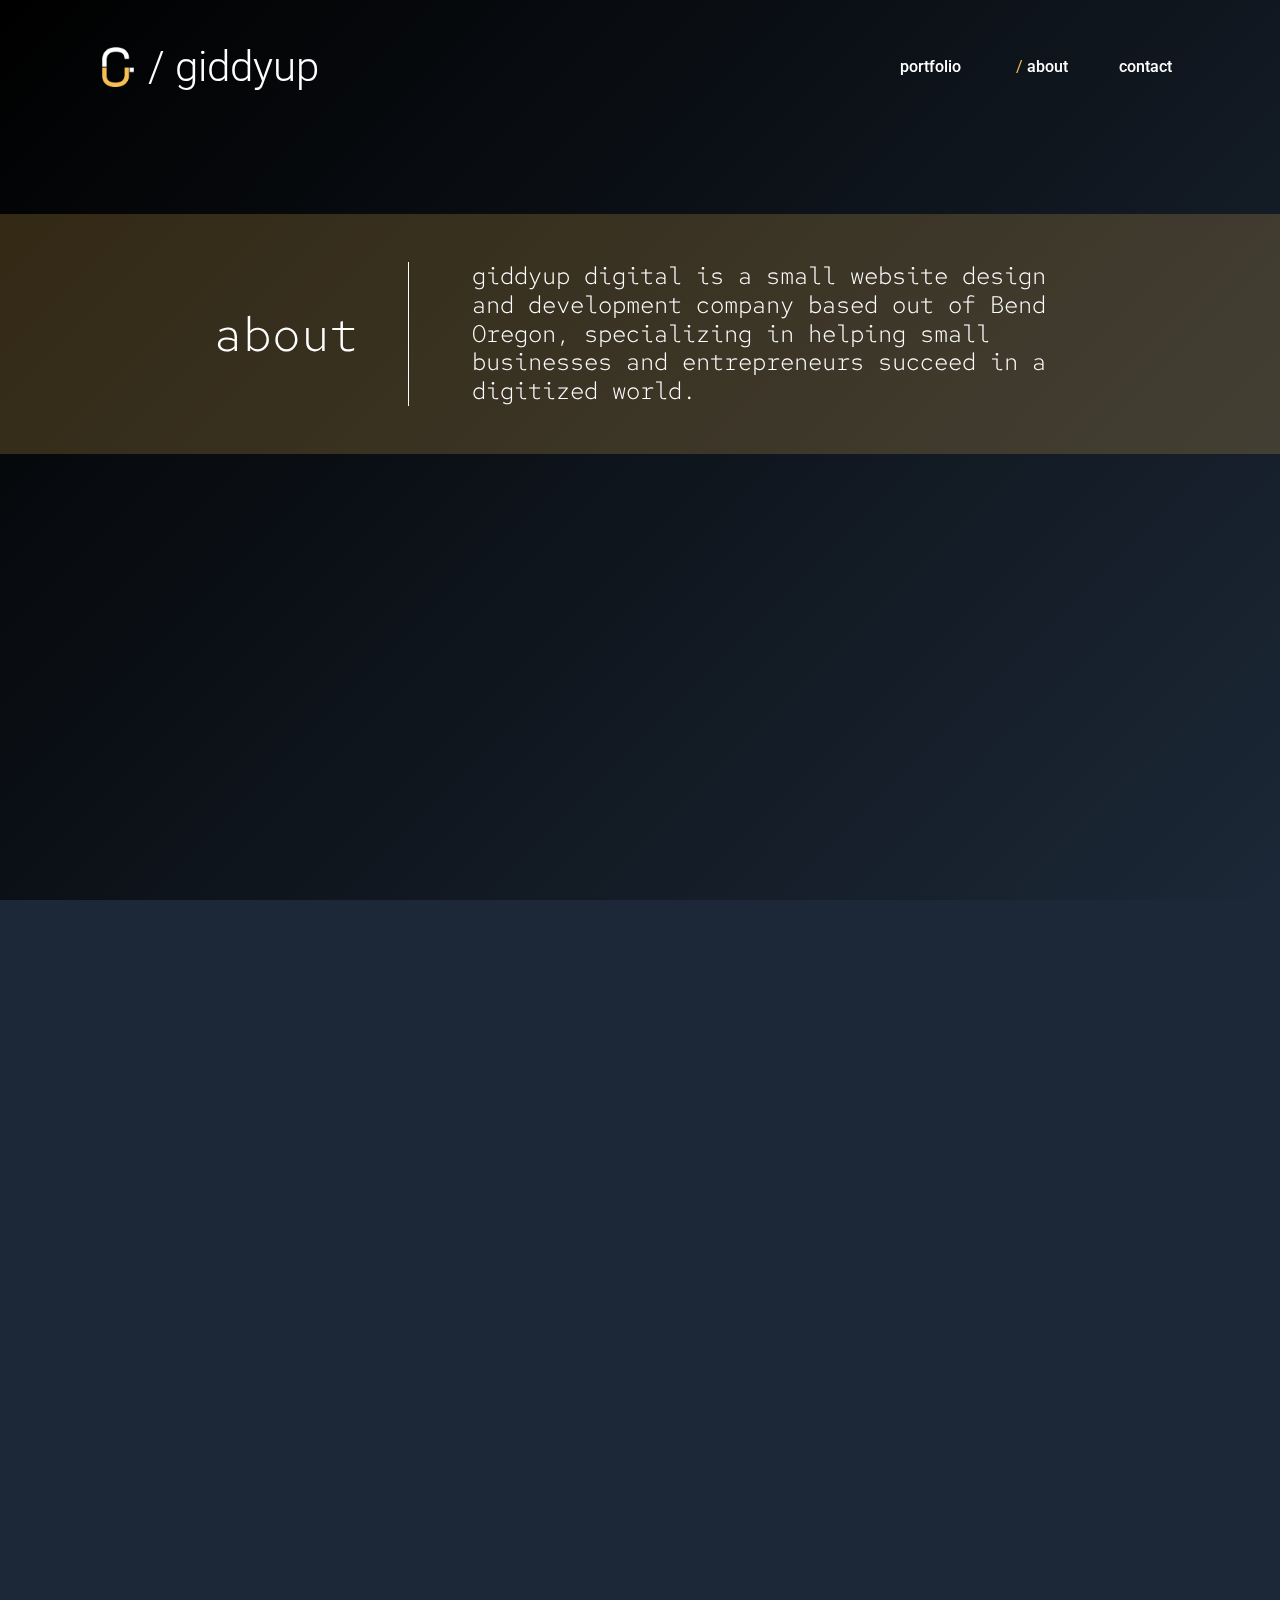
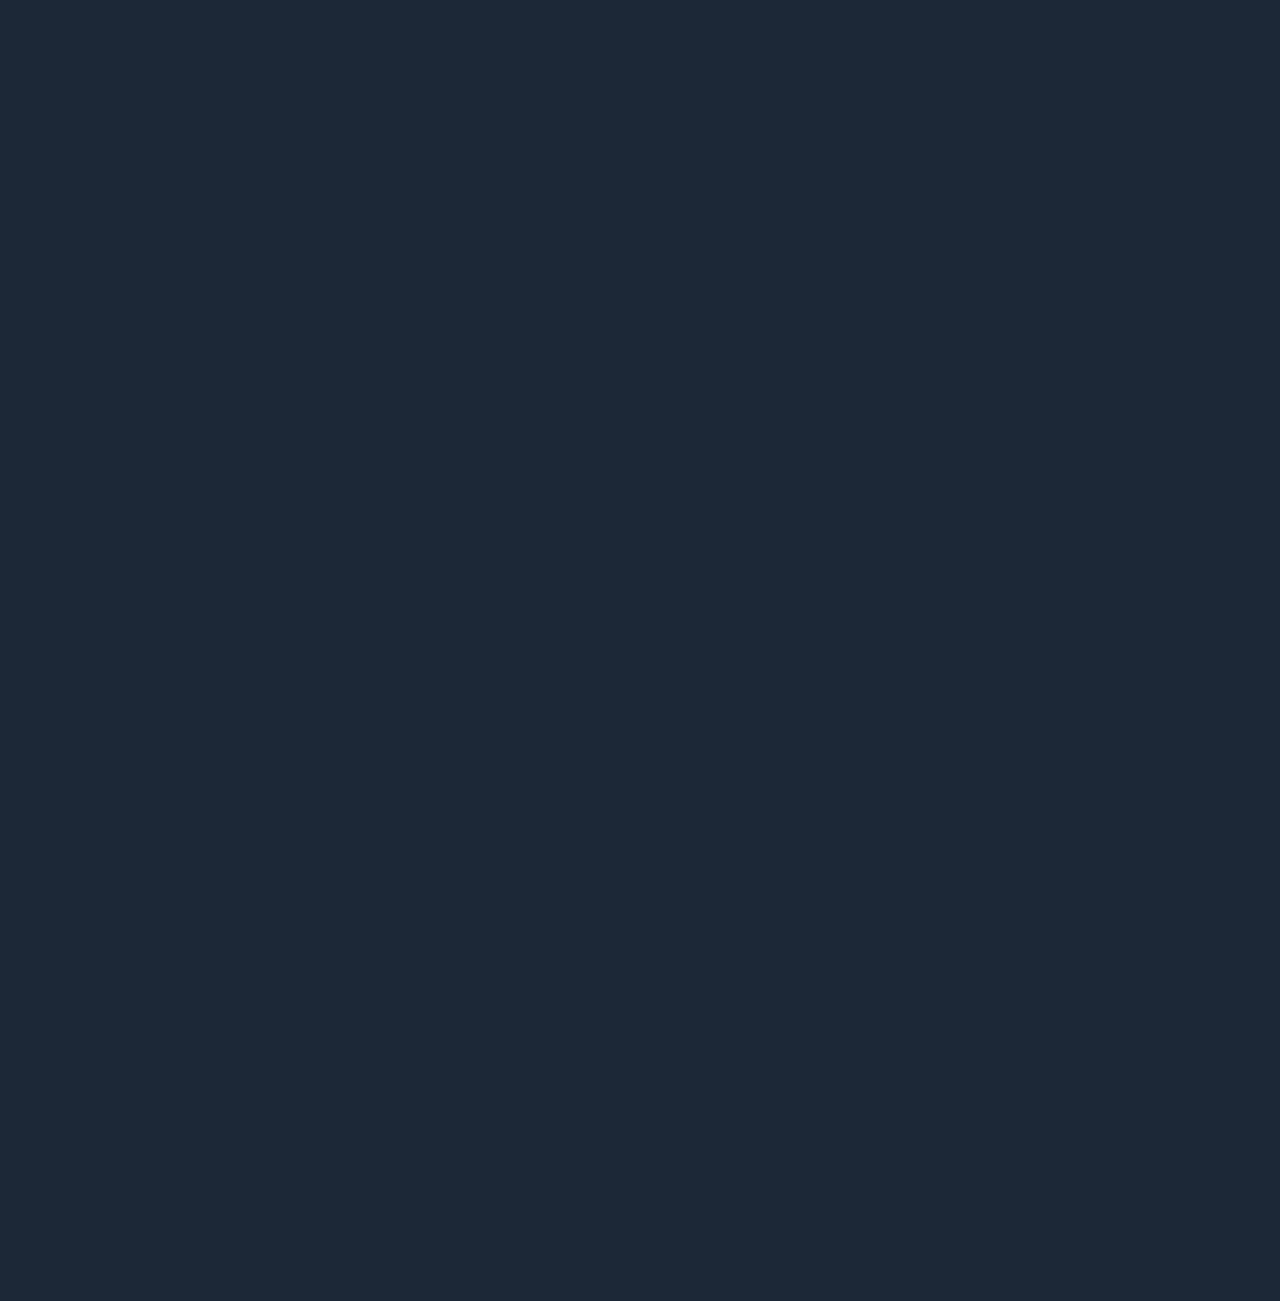
==== commit b2e69c32: "fixed typo on about page" ====
--- a/about.html
+++ b/about.html
@@ -78,7 +78,7 @@
                 <h1 class="text-center text-md-right">about</h1>
                 <div class="vertical-line mx-5 d-none d-md-flex"></div>
                 <div class="divider-white mt-2 mb-4 d-flex d-md-none col-12"></div>
-                <h5 class="col-12 col-md-6">giddyup digital is a small website design and development company based out of Bend Oregon, specializing in helping small businesses and entreprenuers succeed in a digitized world.</h5>
+                <h5 class="col-12 col-md-6">giddyup digital is a small website design and development company based out of Bend Oregon, specializing in helping small businesses and entrepreneurs succeed in a digitized world.</h5>
             </div>
         </div>
     </section>
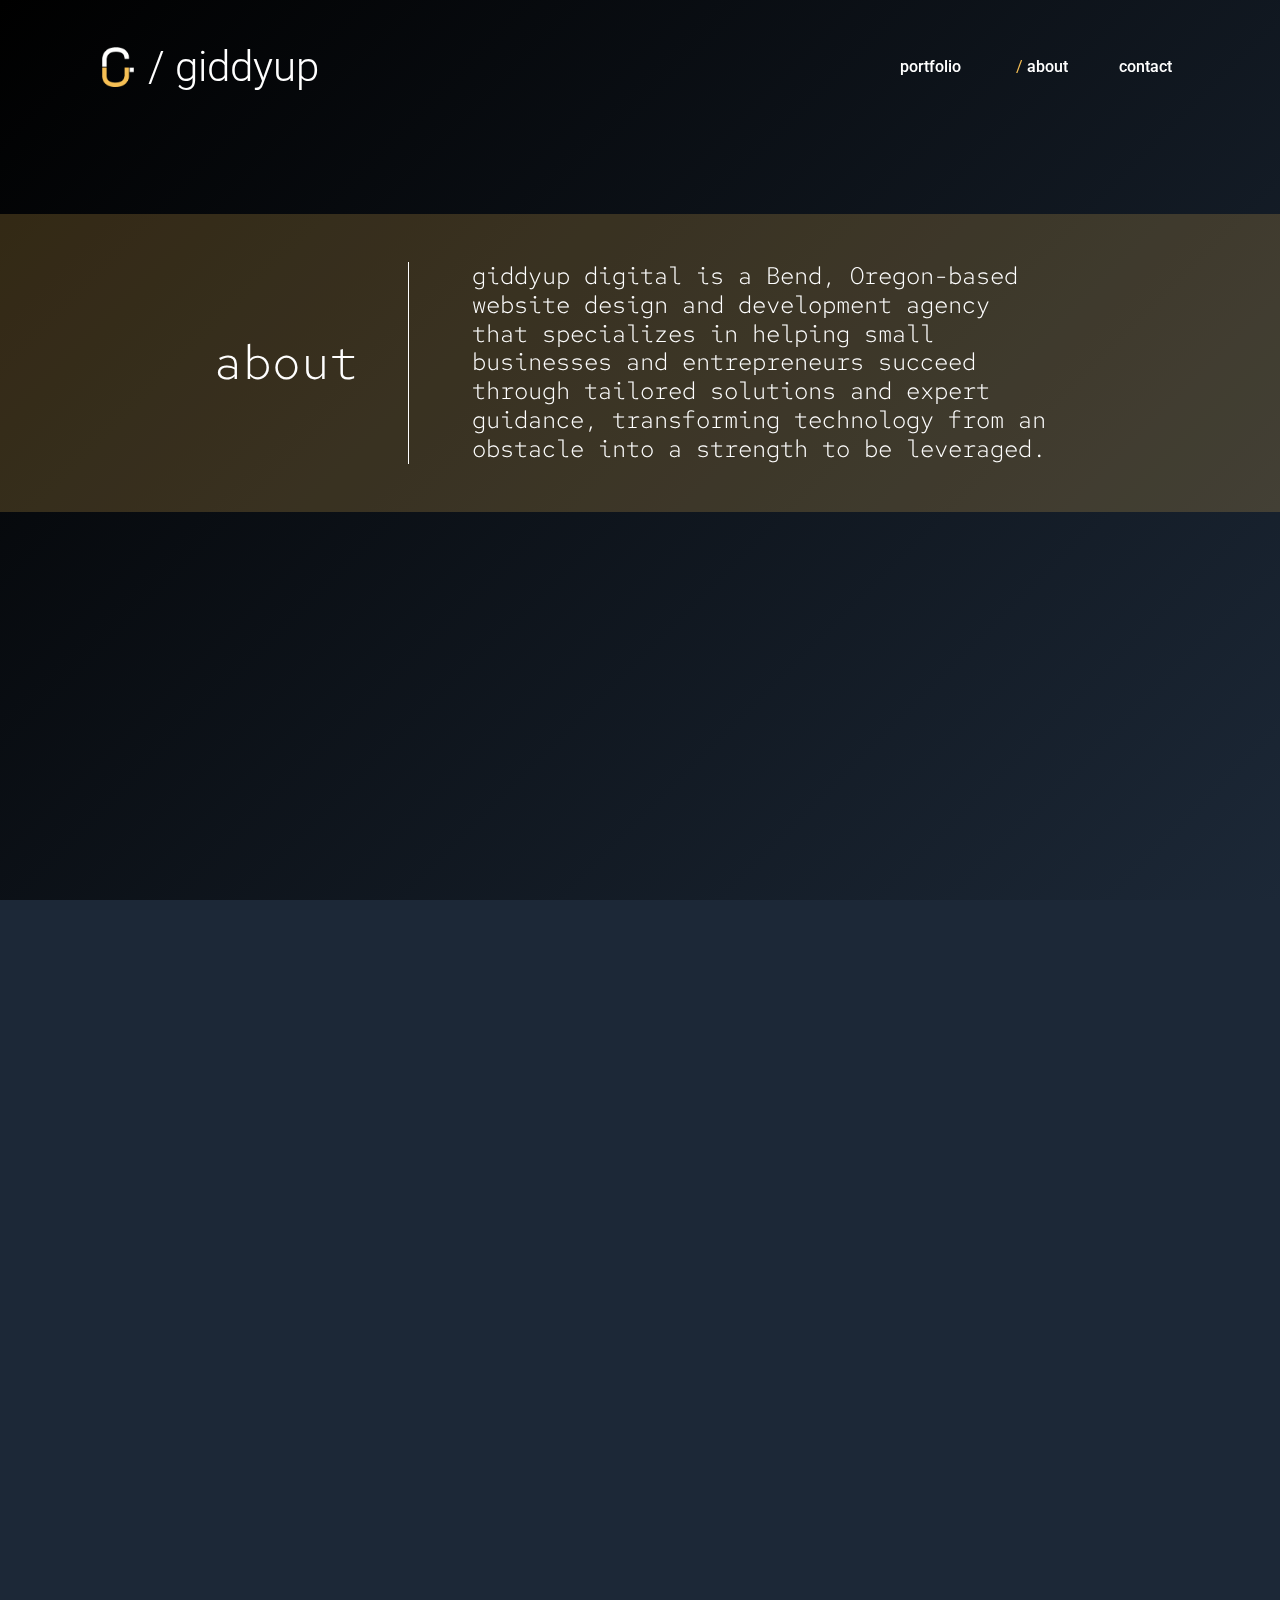
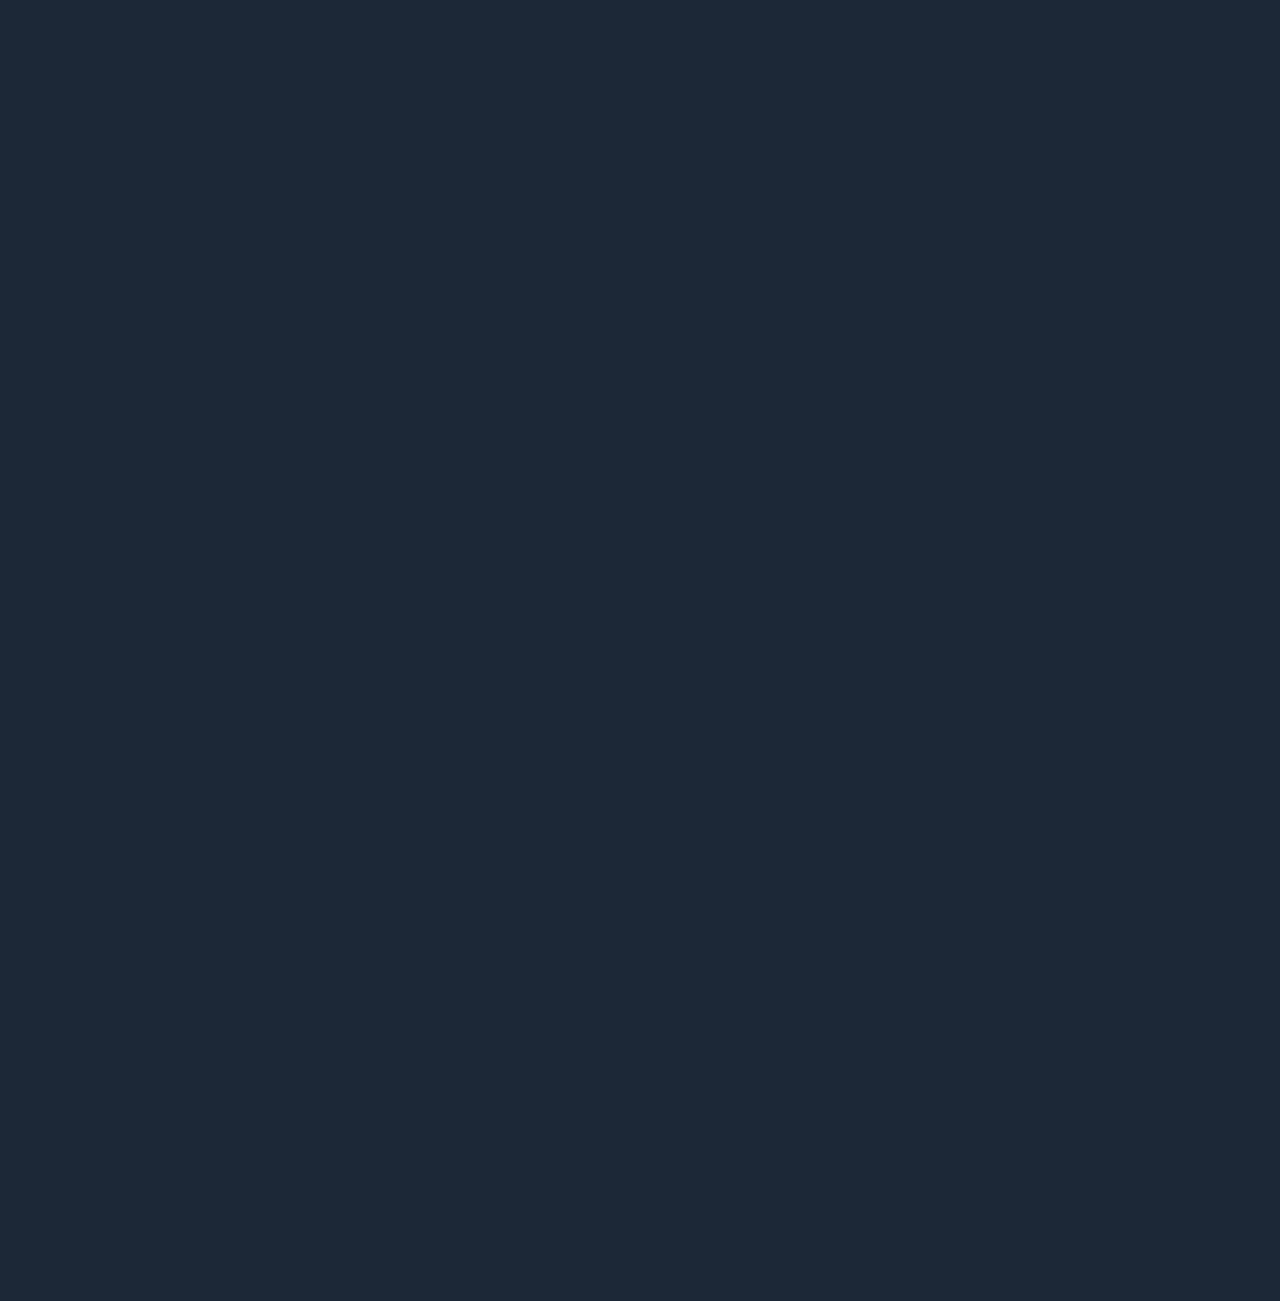
==== commit 39dc13d9: "updated about blurb" ====
--- a/about.html
+++ b/about.html
@@ -78,7 +78,7 @@
                 <h1 class="text-center text-md-right">about</h1>
                 <div class="vertical-line mx-5 d-none d-md-flex"></div>
                 <div class="divider-white mt-2 mb-4 d-flex d-md-none col-12"></div>
-                <h5 class="col-12 col-md-6">giddyup digital is a small website design and development company based out of Bend Oregon, specializing in helping small businesses and entrepreneurs succeed in a digitized world.</h5>
+                <h5 class="col-12 col-md-6">giddyup digital is a Bend, Oregon-based website design and development agency that specializes in helping small businesses and entrepreneurs succeed through tailored solutions and expert guidance, transforming technology from an obstacle into a strength to be leveraged.</h5>
             </div>
         </div>
     </section>
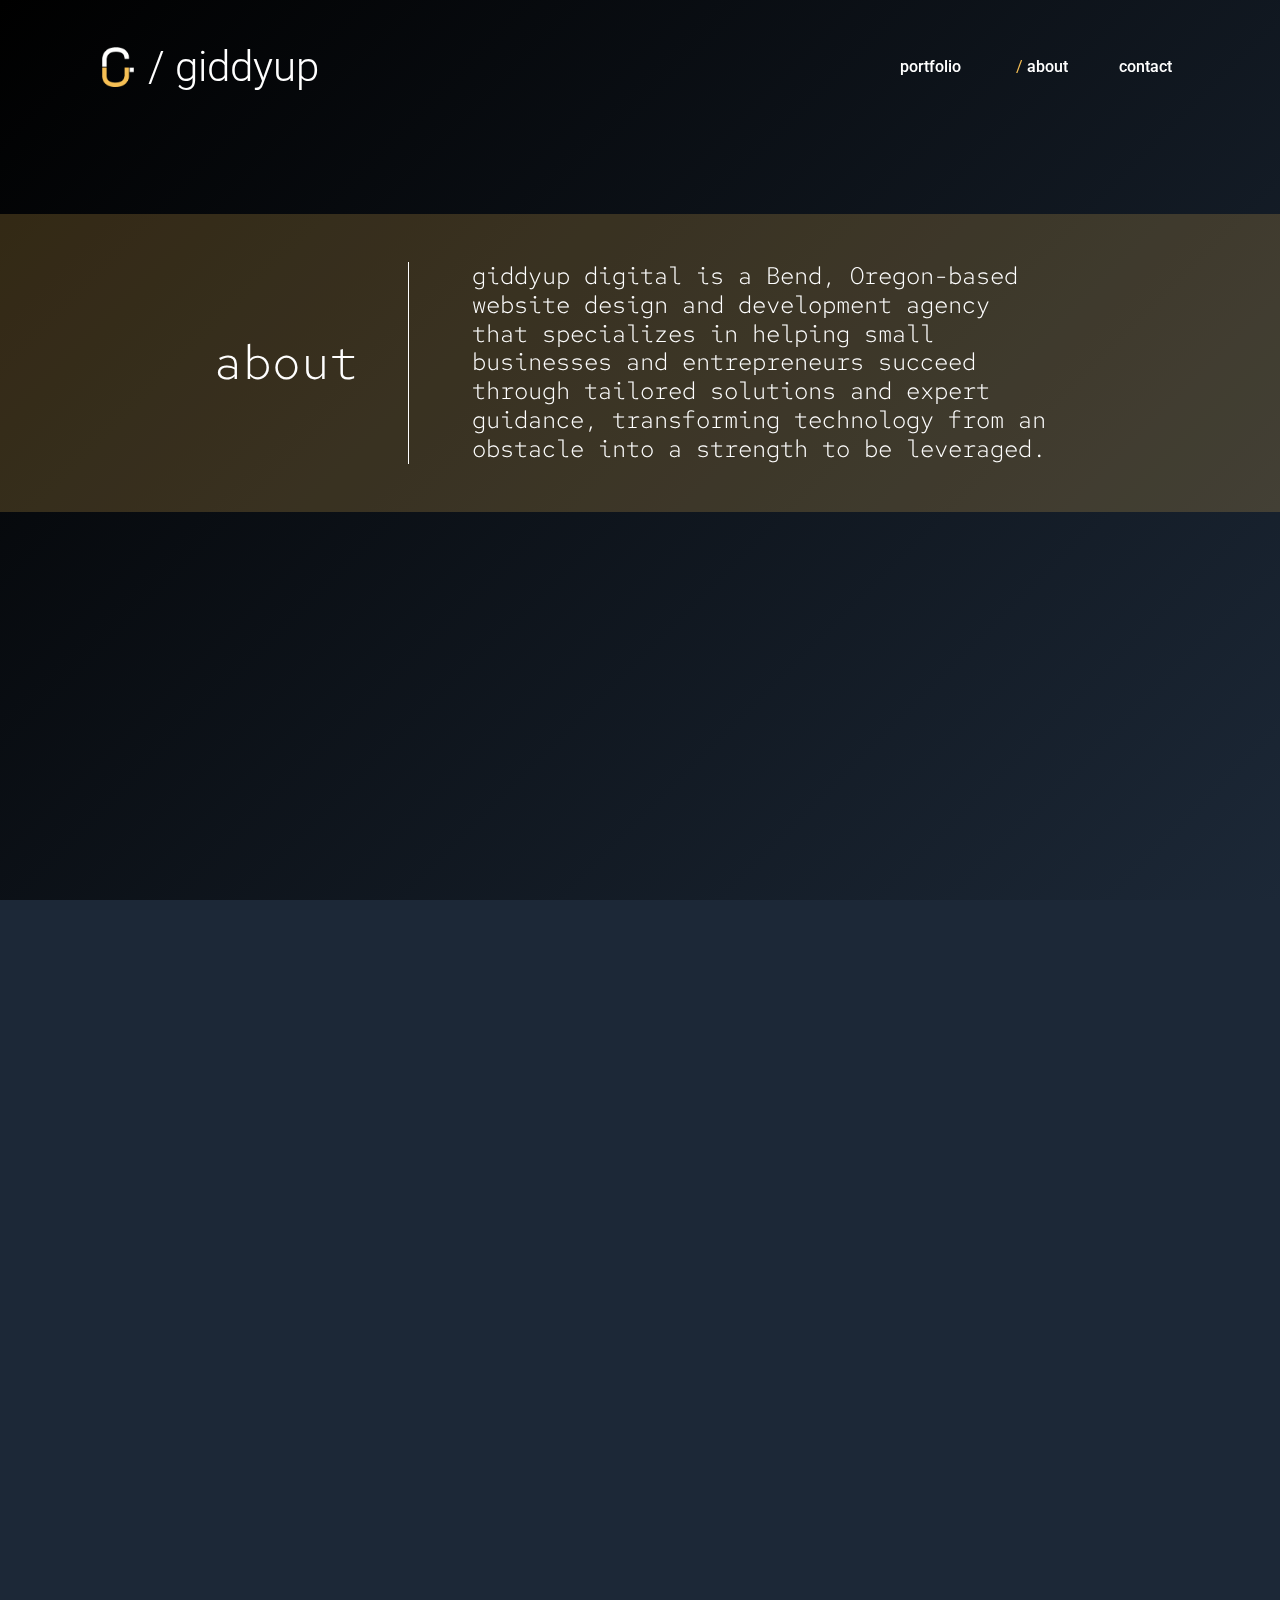
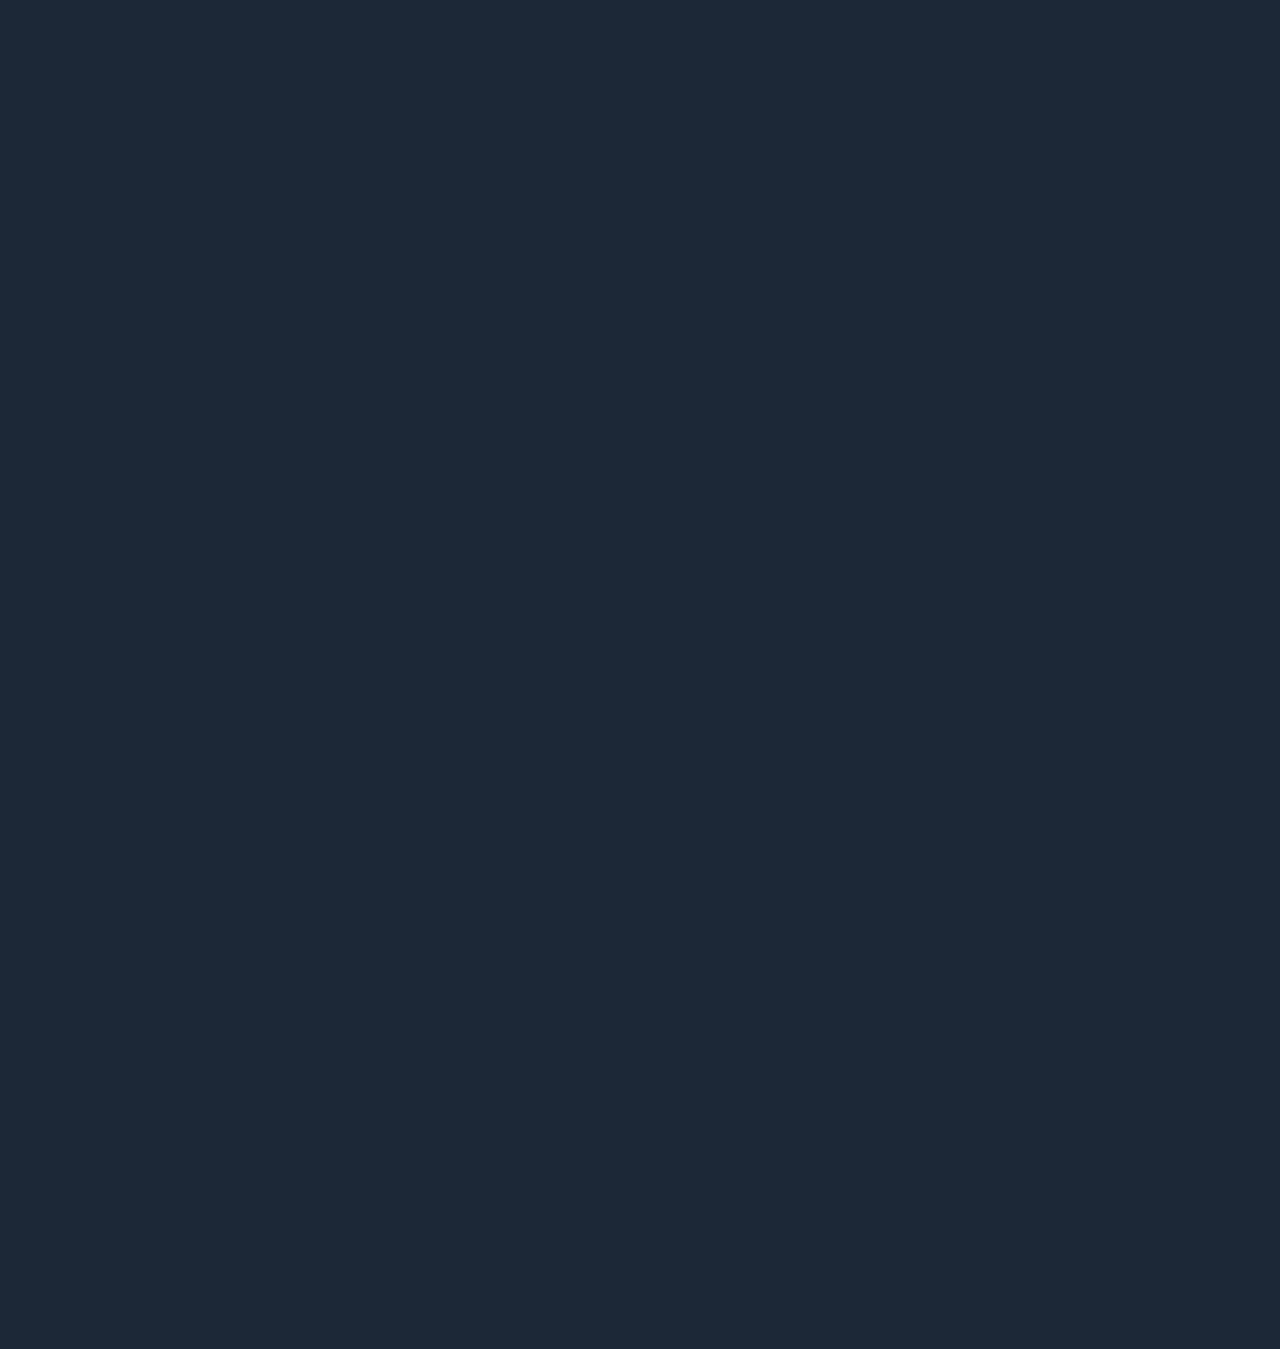
==== commit 0eeb0c6f: "updated portfolio pictures, removed tags at the bottom, added links to other pages from within portf" ====
--- a/about.html
+++ b/about.html
@@ -82,18 +82,6 @@
             </div>
         </div>
     </section>
-    <section id="introduction" class="col-12 d-flex justify-content-center align-content-center my-5">
-      <div class="col-12 col-md-10 col-xl-8 d-flex justify-content-center flex-wrap mt-5 my-md-0" >
-        <div class="img-container d-flex align-content-center col-11 col-sm-8 col-md-4 col-xl-3 animate animate-left p-1 p-sm-3 pb-5 p-md-0 ">
-            <img class="col-12" src="img/about3.jpg" alt="Polaroid picture of man wearing a cowboy hat and white button up shirt, sitting on a blue couch, petting a cute red heeler puppy. Both are looking at the camera." />
-        </div>
-        <div class="intro-text-container col-12 col-md-8 col-xl-9 d-flex align-content-center flex-wrap">
-            <h2 class="col-12 animate animate-top mx-3">Hello, my name is Morgan.</h2>
-            <!-- <div class="divider-secondary col-12"></div> -->
-            <p class="animate animate-right p-3">While transitioning my career from Mechanical to Software engineering, I began designing and developing websites as a way to earn money while also expanding my skill set. What started as a way to make ends meet quickly morphed into something more, as I found a deep sense of meaning from being able to utilize my unique skills to help small business owners succeed. I decided to pursue web design/development full time, and <b>giddyup digital llc</b> was born.</p>
-        </div>
-      </div>
-    </section>
     <section id="definition" class="col-12 d-flex justify-content-center align-content-center flex-wrap section">
       <div class="col-12 col-md-10 col-xl-8 d-flex justify-content-center align-content-start flex-wrap my-5">
         <!-- <div class="caption-bg-left col-12"></div> -->
@@ -109,6 +97,23 @@
         
       </div>
     </section>
+    <section id="introduction" class="col-12 d-flex justify-content-center align-content-center my-5 flex-wrap">
+      <div class="col-12 col-md-10 col-xl-8 d-flex justify-content-center flex-wrap mt-5 my-md-0" >
+        <div class="img-container d-flex align-content-center col-11 col-sm-8 col-md-4 col-xl-3 animate animate-left p-1 p-sm-3 pb-5 p-md-0 ">
+            <img class="col-12" src="img/about3.jpg" alt="Polaroid picture of man wearing a cowboy hat and white button up shirt, sitting on a blue couch, petting a cute red heeler puppy. Both are looking at the camera." />
+        </div>
+        <div class="intro-text-container col-12 col-md-8 col-xl-9 d-flex align-content-center flex-wrap">
+            <h2 class="col-12 animate animate-top mx-3">Hello, my name is Morgan.</h2>
+            <!-- <div class="divider-secondary col-12"></div> -->
+            <p class="animate animate-right p-3">While transitioning my career from Mechanical to Software engineering, I began designing and developing websites as a way to earn money while also expanding my skill set. What started as a way to make ends meet quickly morphed into something more, as I found a deep sense of meaning from being able to utilize my unique skills to help small business owners succeed. I decided to pursue web design/development full time, and <b>giddyup digital llc</b> was born.</p>
+        </div>
+      </div>
+      <div class="col-12 d-flex justify-content-center mt-5">
+        <a href="portfolio.html"><button class="btn btn-primary">Portfolio</button></a>
+      </div>
+      
+    </section>
+    
 
     <!-- <section id="values" class="col-12 d-flex justify-content-center align-content-center flex-wrap  animate animate-left">
         <div class="col-12 col-md-10 col-xl-8 d-flex justify-content-center align-content-start flex-wrap animate animate-left my-5">
--- a/css/style.css
+++ b/css/style.css
@@ -906,13 +906,17 @@
   height: 80vh;
 }
 
-#madaesthetics-mockup {
+#madaesthetics-mockup > a {
+  height: fit-content;
+}
+
+/* #madaesthetics-mockup {
   min-height: 80vh;
-}
-
-#madaesthetics-objective, #madaesthetics-store, #madaesthetics-bootcamp, #madaesthetics-feedback {
+} */
+
+/* #madaesthetics-objective, #madaesthetics-store, #madaesthetics-bootcamp, #madaesthetics-feedback {
   min-height: 80vh;
-} 
+}  */
 
 #madaesthetics-hero > div, #madaesthetics-mockup > div, #madaesthetics-objective > div, #madaesthetics-store > div, #madaesthetics-bootcamp > div, #madaesthetics-feedback > div {
   margin: auto 0;
@@ -944,4 +948,17 @@
   padding: 0;
   width: 16.6%;
   max-width: 50px;
-}+}
+
+
+#work div span {
+  transform: translateY(-100%);
+  transition: all 0.5s ease-in-out;
+  opacity: 0;
+  position: relative;
+}
+
+/* #work .work-img-container:hover + div span {
+  transform: translateY(0%);
+  opacity: 1;
+} */--- a/css/style.css
+++ b/css/style.css
@@ -906,13 +906,17 @@
   height: 80vh;
 }
 
-#madaesthetics-mockup {
+#madaesthetics-mockup > a {
+  height: fit-content;
+}
+
+/* #madaesthetics-mockup {
   min-height: 80vh;
-}
-
-#madaesthetics-objective, #madaesthetics-store, #madaesthetics-bootcamp, #madaesthetics-feedback {
+} */
+
+/* #madaesthetics-objective, #madaesthetics-store, #madaesthetics-bootcamp, #madaesthetics-feedback {
   min-height: 80vh;
-} 
+}  */
 
 #madaesthetics-hero > div, #madaesthetics-mockup > div, #madaesthetics-objective > div, #madaesthetics-store > div, #madaesthetics-bootcamp > div, #madaesthetics-feedback > div {
   margin: auto 0;
@@ -944,4 +948,17 @@
   padding: 0;
   width: 16.6%;
   max-width: 50px;
-}+}
+
+
+#work div span {
+  transform: translateY(-100%);
+  transition: all 0.5s ease-in-out;
+  opacity: 0;
+  position: relative;
+}
+
+/* #work .work-img-container:hover + div span {
+  transform: translateY(0%);
+  opacity: 1;
+} */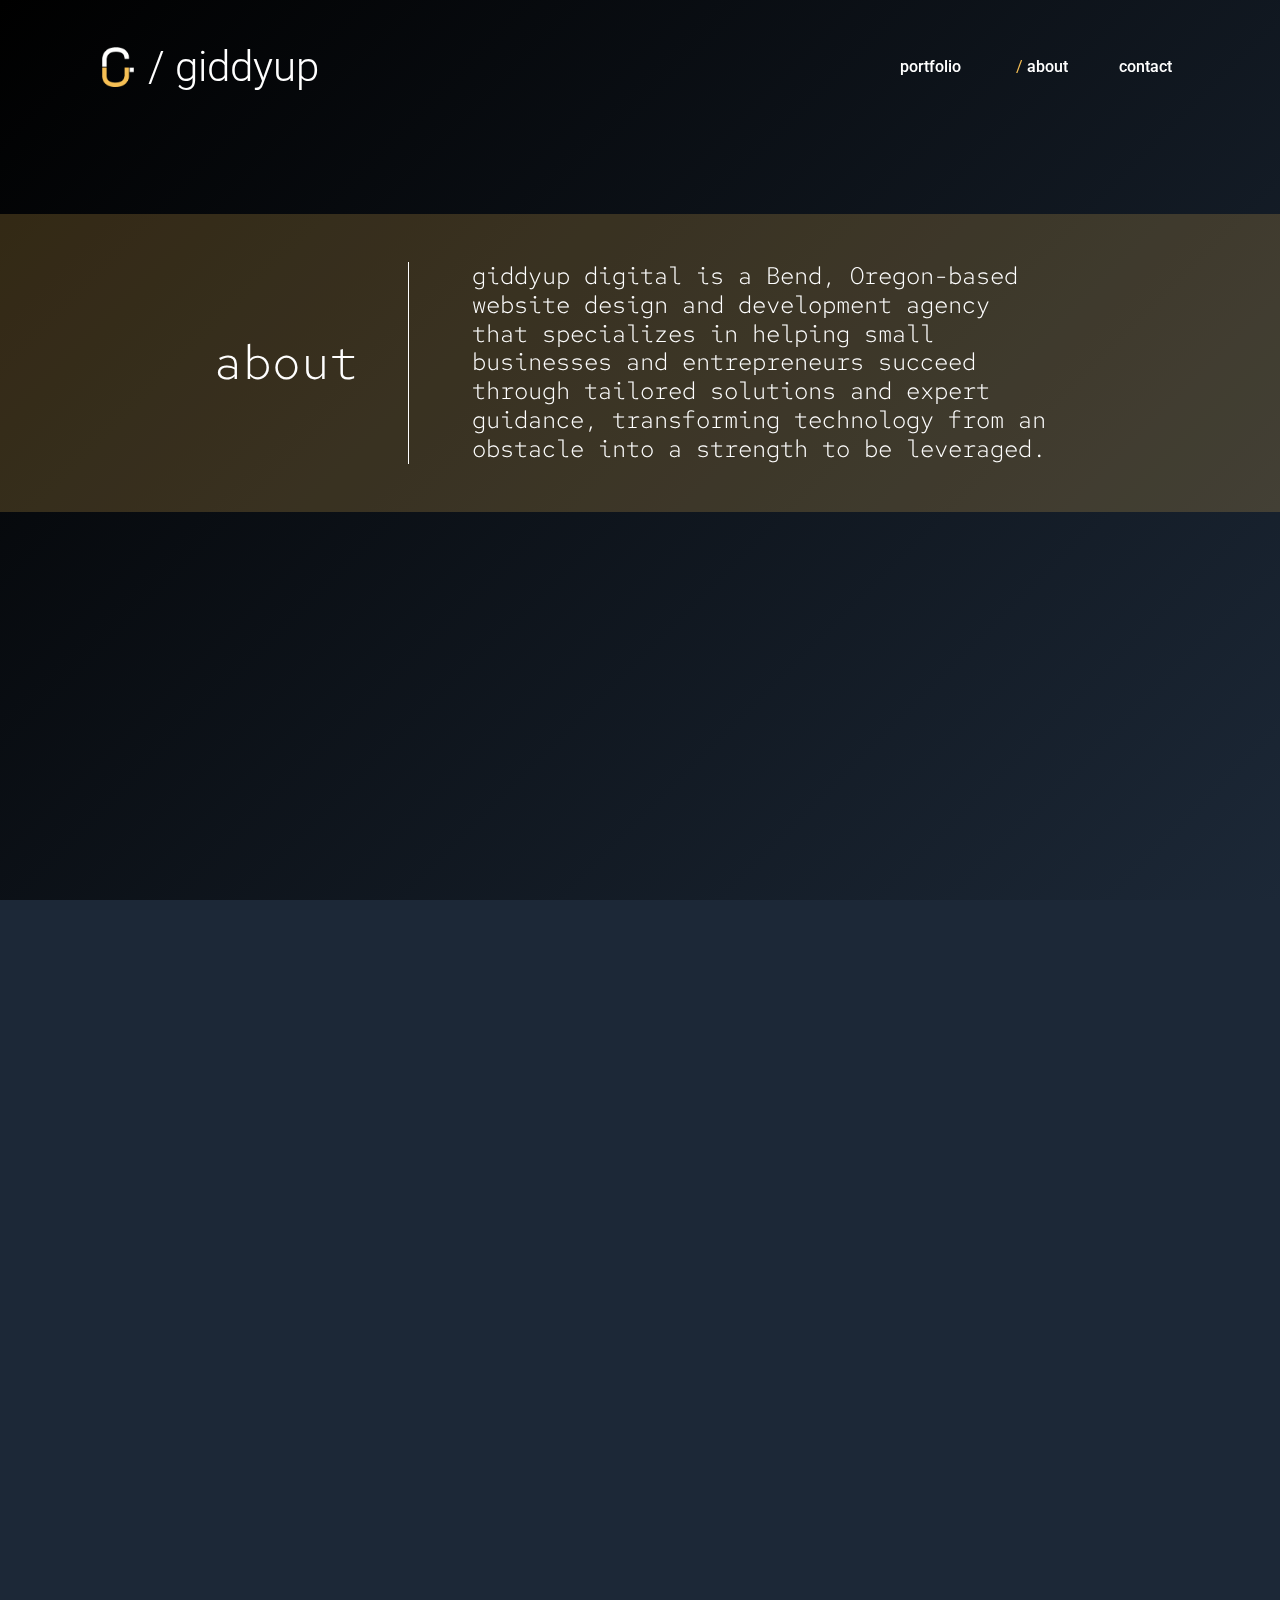
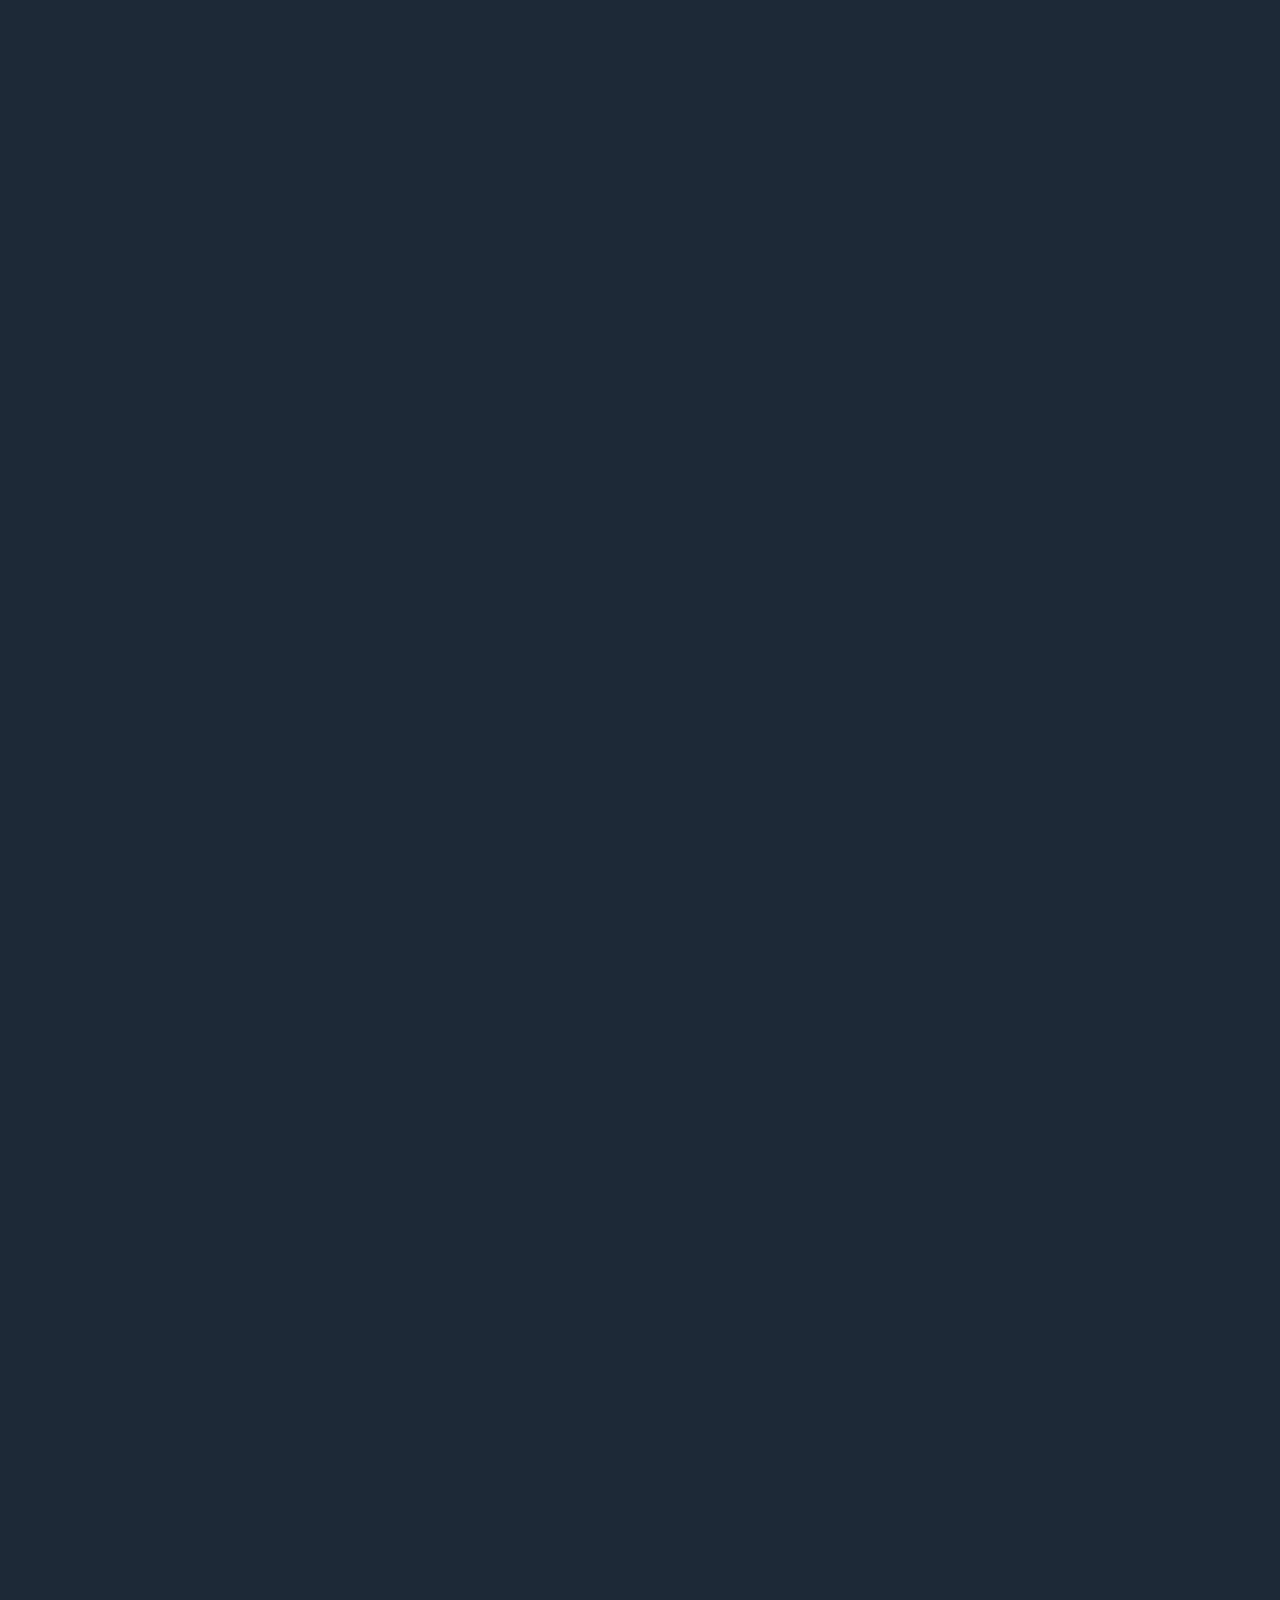
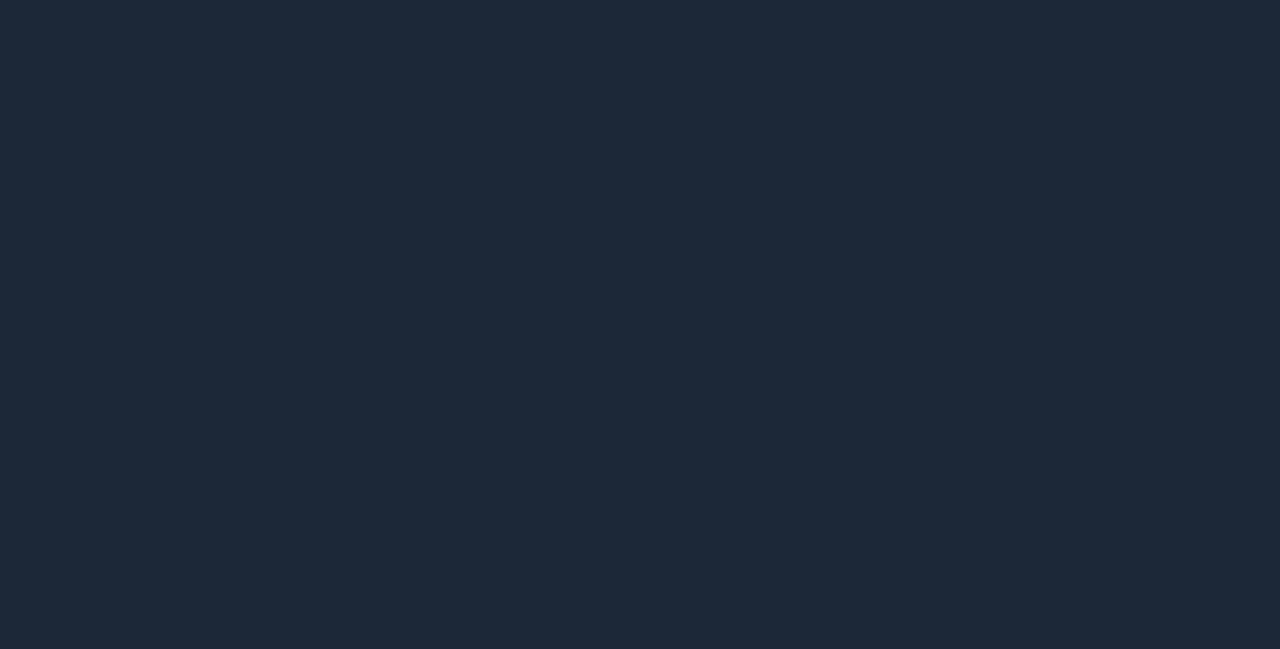
==== commit 3386c3bb: "added values back, created test file for new portfolio format" ====
--- a/about.html
+++ b/about.html
@@ -115,7 +115,7 @@
     </section>
     
 
-    <!-- <section id="values" class="col-12 d-flex justify-content-center align-content-center flex-wrap  animate animate-left">
+    <section id="values" class="col-12 d-flex justify-content-center align-content-center flex-wrap  animate animate-left">
         <div class="col-12 col-md-10 col-xl-8 d-flex justify-content-center align-content-start flex-wrap animate animate-left my-5">
             <h2 class="col-12 mb-5">values</h2>
             <div class="col-12 col-sm-6 col-lg-4 d-flex justify-content-start align-content-start flex-wrap animate-delay animate animate-left">
@@ -134,7 +134,7 @@
               <p class="col-12">“Treat everything the way you hope everyone would treat everything”</p>
             </div>
           </div>
-    </section> -->
+    </section>
 
     <section id="about">
 
--- a/css/style.css
+++ b/css/style.css
@@ -961,4 +961,6 @@
 /* #work .work-img-container:hover + div span {
   transform: translateY(0%);
   opacity: 1;
-} */+} */
+
+
--- a/css/style.css
+++ b/css/style.css
@@ -961,4 +961,6 @@
 /* #work .work-img-container:hover + div span {
   transform: translateY(0%);
   opacity: 1;
-} */+} */
+
+
